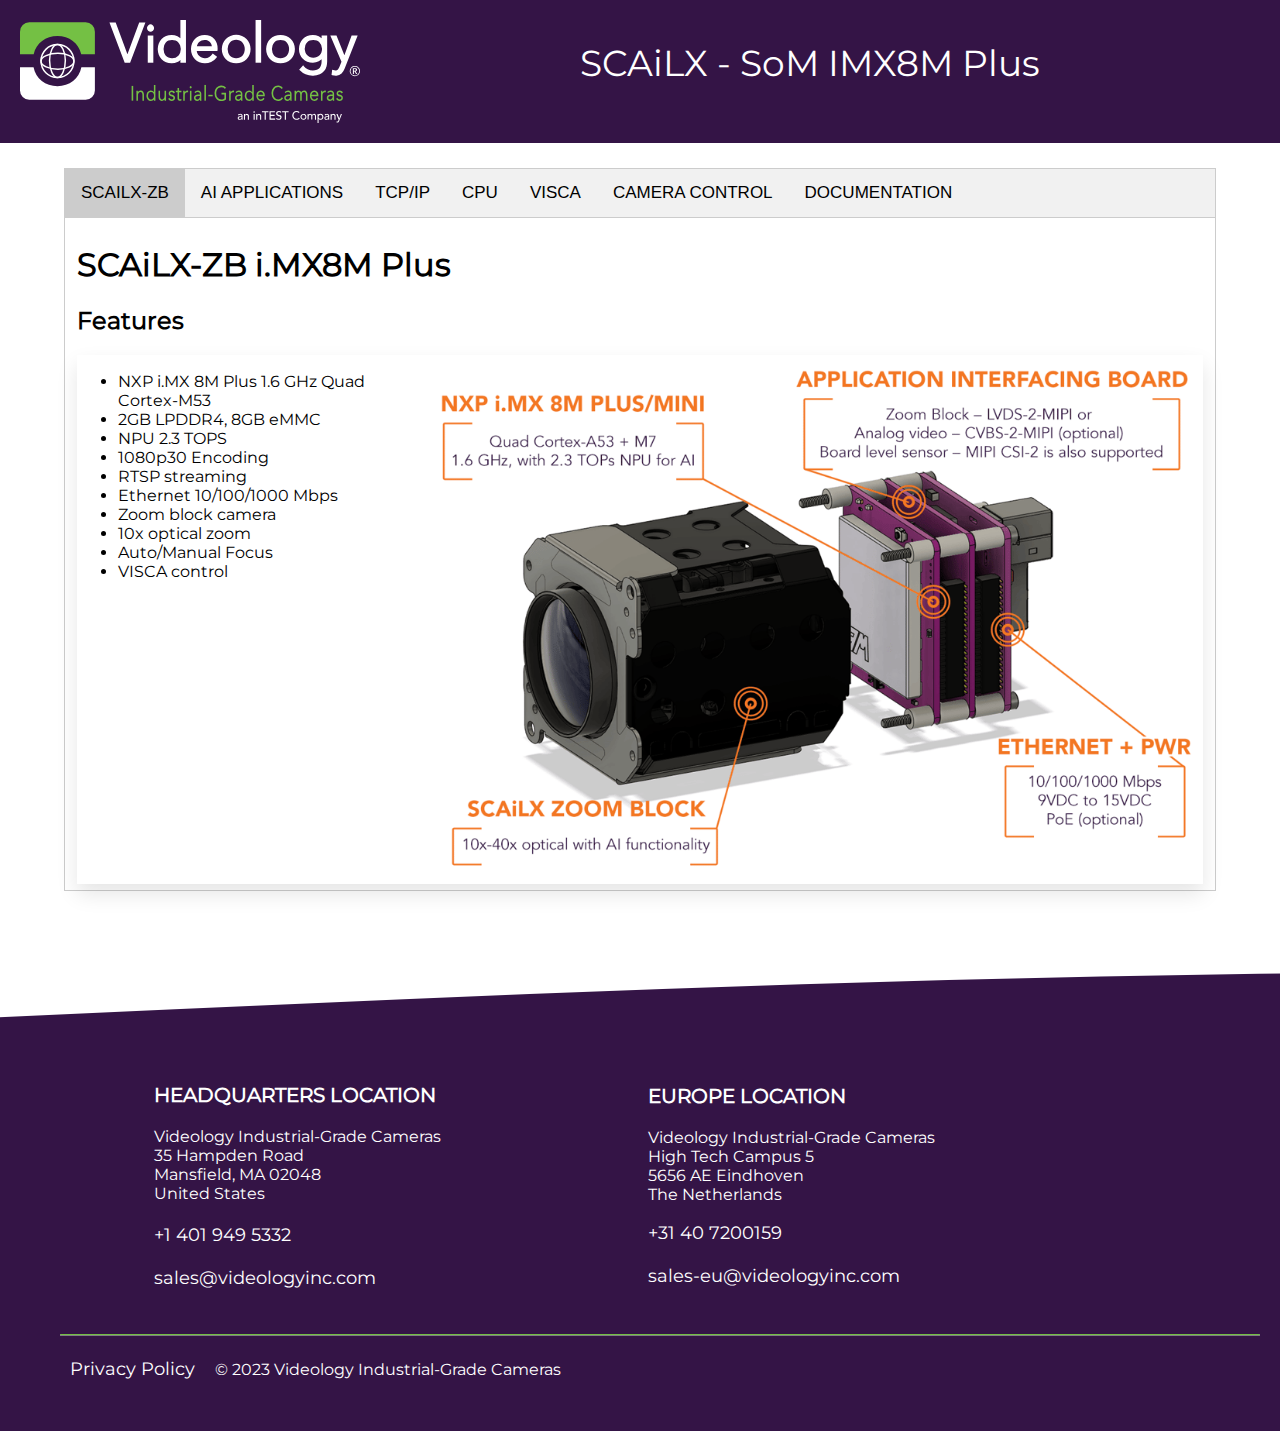
==== index.html @ 5cc511f8 "first commit" ====
<!doctype html>
<html>
<head>
<meta charset="utf-8">
<title>SCAiLX AI/IP Modular platform</title>

<script src="/scripts/Chart.js"> </script>

<!--
<script type="text/javascript" src="/scripts/flashphoner.js"></script> <script type="text/javascript" src="/scripts/player-min.js"></script> <style> .fp-Video { 
	border: 1px double black; width: 322px; height: 242px; .display { width: 100%; height: 100%; display: inline-block; .display > video, object { width: 100%; 
	height: 100%; </style>
-->

<style>
img {
  width: 100%;
}

/* montserrat-regular - latin */
@font-face {
  font-family: 'Montserrat';
  font-style: normal;
  font-weight: 400;
  src: url('../fonts/montserrat-v25-latin-regular.eot'); /* IE9 Compat Modes */
  src: local(''),
       url('../fonts/montserrat-v25-latin-regular.eot?#iefix') format('embedded-opentype'), /* IE6-IE8 */
       url('../fonts/montserrat-v25-latin-regular.woff2') format('woff2'), /* Super Modern Browsers */
       url('../fonts/montserrat-v25-latin-regular.woff') format('woff'), /* Modern Browsers */
       url('../fonts/montserrat-v25-latin-regular.ttf') format('truetype'), /* Safari, Android, iOS */
       url('../fonts/montserrat-v25-latin-regular.svg#Montserrat') format('svg'); /* Legacy iOS */
}
.header, .footer {
        font-family: Montserrat;
        display:block;
        color: rgba(255, 255, 255, 1.0);
        background-color: rgba(52, 20, 70, 1);
        padding: 20px;
    height: auto;
    background-size:cover;
        }
.header {min-height:103px;}
.videology-logo {
        max-width:340px;
        max-height:103px;float:left;
        }
.header h1 {
        font-family: Montserrat;
    font-size: 36px;
    font-style: normal;
    font-weight: normal;
    text-decoration: none;
    text-transform: capitalize;
    letter-spacing: 0px;
    line-height: 1.1em;
        vertical-align: middle;
        text-align: center;
        }
.header h2 {
	text-align: center;
	}
.footer-top{
        margin-top: 20px;
        margin-bottom: 0;
        height: 72px;
        background-image: url(wave.png);
        background-repeat: no-repeat;
        background-position: center;
        background-size: cover;
        background-color: rgba(52, 20, 70, 1);
        }
.footer-table {width:80%;}
.footer-menu {}
.footer-menu ul {display:flex; align-content: flex-start; flex-flow: row nowrap;}
.footer-menu li {display:inline-flex; margin-right:10px; margin-left:10px;}
hr.footerline {border-top: 1px rgba(115, 190, 68, 1.0) solid;}
.main {
        font-family: Montserrat;
        width:90%;
        text-align:center;
        padding-top: 25px;
        padding-bottom: 50px;
        margin-right: auto;
        margin-left:auto;
        }
.main table, .main tbody {
        display:block;
        border-collapse: collapse;
        table-layout:auto;
        width:100%;
        }
        .main table {
                -webkit-box-shadow: 0 10px 20px 0 rgb(0 0 0 / 10%);
                box-shadow: 0 10px 20px 0 rgb(0 0 0 / 10%);}
.main tr {
        width:100%;
        display:inline-flex;
        }
.main td.col1r1 { 
	width:30%; 
	font-family: Montserrat; 
	padding-top: 5px; 
	padding-left: 30px;
	}
.main td.col1r2_CPU { 
	width:20%; 
	font-family: Montserrat; 
	padding-top: 5px; 
	padding-left: 5px;
	}
.main td.col1r2 {
        width:30%;
        font-family: Montserrat;
        font-size: 18px;
	padding-top: 5px;
	padding-left: 30px;
        }
.main td.col1r_1 {
        width:30%;
        font-family: Montserrat;
         }
.main td.col1r_2 {
        width:30%;
        font-family: Montserrat;
        font-size: 18px;
        }
.main td.col1r_3 {
        width:40%;
        font-family: Montserrat;
        font-size: 18px;
        }
.main td.col_1 {
        width:50%;
        font-family: Montserrat;
         }
.main td.col1 {
        width:20%;
        font-family: Montserrat;
         }
.main td.col2_h {
        width:80%;
        font-family: Montserrat;
        font-size: 18px;
        }
.main td.col2 {
        width:30%;
        font-family: Montserrat;
        font-size: 18px;
        }
.main td.col4 {
        width:40%;
        font-family: Montserrat;
        font-size: 18px;
        }
.purple a {
        cursor: pointer !important;
        box-sizing: inherit;
        font-style: normal;
    font-weight: normal;
    text-decoration: none;
    text-transform: none;
    letter-spacing: 0px;
    line-height: 1.5em;
    color: rgba(255, 255, 255, 1.0);
    font-family: Montserrat;
    font-size: 18px;
    font-style: normal;
    font-weight: 400;
    letter-spacing: 0;
        transition: all .4s ease-in-out;
  }
.purple a:hover {
    color: rgba(221,124,59,1.00);
  }
.white a {
        cursor: pointer !important;
    vertical-align: middle;
    background-color: transparent;
        background-color: rgba(115, 190, 68, 1.0);
    font-family: Montserrat;
    font-size: 18px;
    font-style: normal;
    font-weight: 400;
    letter-spacing: 0;
        transition: all .4s ease-in-out;
    text-decoration: none;
  }
.white a:hover {
    color: rgba(115, 190, 68, 1.0);
        background-color: rgba(255, 255, 255, 1.0);
  }
.cta-button {
        cursor: pointer !important;
        box-sizing: content-box !important;
        vertical-align: middle;
        margin-top: 20px;
        margin-right: 20px;
        margin-bottom: 20px;
        margin-left: 20px;
        color: rgba(255, 255, 255, 1.0);
        background-color: rgba(115, 190, 68, 1.0);
        font-family: Montserrat;
        font-size: 18px;
        font-style: normal;
    font-weight: 400;
    letter-spacing: 0;
    text-transform: capitalize;
    padding: 10px;
        transition: all .4s ease-in-out;
    will-change: transform;
    -webkit-border-radius: 3px;
    border-radius: 3px;
    -webkit-box-shadow: 0 10px 20px 0 rgb(0 0 0 / 10%);
    box-shadow: 0 10px 20px 0 rgb(0 0 0 / 10%);
  }
.cta-button:hover{
    color: rgba(115, 190, 68, 1.0);
    background-color: rgba(255, 255, 255, 1.0);
  }
</style>

<style type="text/css">      
  html, body, #container { 
      width: 100%; height: 100%; margin: 0; padding: 0; 
  } 
</style>

<style>
.slidecontainer {
  width: 100%;
}
.slider {
  -webkit-appearance: none;
  width: 100%;
  height: 25px;
  background: #d3d3d3;
  outline: none;
  opacity: 0.7;
  -webkit-transition: .2s;
  transition: opacity .2s;
}
.slider:hover {
  opacity: 1;
}
.slider::-webkit-slider-thumb {
  -webkit-appearance: none;
  appearance: none;
  width: 25px;
  height: 25px;
  background: rgba(115, 190, 68, 1.0);
  cursor: pointer;
}

.slider::-moz-range-thumb {
  width: 25px;
  height: 25px;
  background: #04AA6D;
  cursor: pointer;
}
</style>


<style>
/* Style the tab */
.tab {
  overflow: hidden;
  border: 1px solid #ccc;
  background-color: #f1f1f1;
}

/* Style the buttons inside the tab */
.tab button {
  background-color: inherit;
  float: left;
  border: none;
  outline: none;
  cursor: pointer;
  padding: 14px 16px;
  transition: 0.3s;
  font-size: 17px;
}

/* Change background color of buttons on hover */
.tab button:hover {
  background-color: #ddd;
}

/* Create an active/current tablink class */
.tab button.active {
  background-color: #ccc;
  display: block;
}

/* Style the tab content */
.tabcontent {
  display: none;
  padding: 6px 12px;
  border: 1px solid #ccc;
  border-top: none;
}
</style>

<script>
	function openTab(evt, tabName) {
	  var i, tabcontent, tablinks;
	  tabcontent = document.getElementsByClassName("tabcontent");
	  for (i = 0; i < tabcontent.length; i++) {
	    tabcontent[i].style.display = "none";
	  }
	  tablinks = document.getElementsByClassName("tablinks");
	  for (i = 0; i < tablinks.length; i++) {
	    tablinks[i].className = tablinks[i].className.replace(" active", "");
	  }
	  document.getElementById(tabName).style.display = "block";
	  evt.currentTarget.className += " active";
	}
</script>

</head>

<!-- <body onload="init_api()"> -->

	<body>
		<script>

			//**************************************************
			//
			//	Global variables
			//
			//**************************************************

			var temp_samples     = [{x:1,y:45}];
			var cpu_load_samples = [{x:1,y:0}];

			var eth_sent_samples = [{x:0,y:0}];
			var eth_recv_samples = [{x:0,y:0}];

			var prev_eth_sent = 0
			var prev_eth_recv = 0

			var select_temp = true;
			var select_cpu = false;

			var max_eth_sent = 0;
			var max_history  = 0;

			//**************************************************
			//
			//	print value with prefix B,K,M,G,...
			//
			//**************************************************

			function value2human(n){
			    const symbols  = ['B', 'K', 'M', 'G', 'T', 'P', 'E', 'Z', 'Y'];
    			    const symbols_ = ['Y', 'Z', 'E', 'P', 'T', 'G', 'M', 'K', 'B'];
    			    const prefix = {'B':1, 'K': 1024, 'M': 1048576, 'G': 1073741824, 'T': 1099511627776, 'P': 1125899906842624, 'E': 1152921504606846976, 'Z': 1180591620717411303424, 'Y': 1208925819614629174706176};

			    n=n*1024*1024;

  			    for (let symbol in symbols_) {
				if (n>=prefix[symbols_[symbol]]){
					value = n / prefix[symbols_[symbol]];
					pre_fix = symbols_[symbol];
					break;
					}
					else {
					}					
				}						
				return Math.trunc(value*100)/100 + ' ' + pre_fix;
			}

			//**************************************************
			//
			//	VISCA post request
			//
			//**************************************************

			function VISCA(url) {
				var xhr = new XMLHttpRequest();
				xhr.open("POST", url, false);
				xhr.send("");
			}
			//**************************************************
			//
			//	Global variables
			//
			//**************************************************

			function btn_click(){    
				console.log(graph);
			};
			
			//**************************************************
			//
			//	update graph CPU temp and processors
			//
			//**************************************************

			function Xupdate_graph(dat, tijd){    
				x = dat;
			//	x[0]["x"] = graph.data.datasets[0].data.length + 1;
				x[0]["x"] = 101;

console.log('data  : '+graph.data.datasets[0].data.length)
console.log('labels: '+graph.data.labels.length)

	  			if (graph.data.datasets[0].data.length == 100){
					graph.data.datasets.forEach((dataset) => { dataset.data.shift(x[0]); });
			//		y = graph.data.labels.shift(1);
				} else {
					graph.data.datasets.forEach((dataset) => { dataset.data.push(x[0]); });
					graph.data.labels.push(graph.data.datasets[0].data.length);
	 		//		graph.data.labels.push(tijd);
				}
				if (graph.data.labels.length > 100){
				    graph.data.labels.pop();	
				}			
				graph.update();
//console.log(graph.data);
			};

			//**************************************************
			//
			//	update graph TEMP and CPU 
			//
			//**************************************************

			function update_graph_tempcpu(cpu, temp, tijd){    
console.log('GRAPH TEMP/CPU')
				x1 = cpu;
				x2 = temp;
console.log(cpu);
console.log(temp);
				x1[0]["x"] = 101;
				x2[0]["x"] = 101;



//				m = [];
//				m[0] = max_eth_sent; 
//				m[1] = x2[0]["y"];

//				if (m[0]<m[1]) {max_eth_sent = m[1]; max_history = 0} else {max_history += 1;};
//				if (max_history >= 100) {max_eth_sent=1; max_history = 0};

//console.log(max_eth_sent)
//console.log(graph_tcpip.data.datasets[0].data.length);
//console.log(graph_tcpip.data.labels.length);

//console.log(graph_tcpip.scales['y-axis-0'].options.ticks);

//				graph.scales['y-axis-0'].options.ticks.max = max_eth_sent;

	  			if (graph.data.datasets[0].data.length == 100){
					graph.data.datasets[0].data.shift(x1[0]);
					graph.data.datasets[1].data.shift(x2[0]);
			//		y = graph.data.labels.shift(1);
				} else {
					graph.data.datasets[0].data.push(x1[0]);
					graph.data.datasets[1].data.push(x2[0]);
					graph.data.labels.push(graph.data.datasets[0].data.length);

	 		//		graph.data.labels.push(tijd);
				}
				if (graph.data.labels.length > 100){
				    graph.data.labels.pop();	
				}

//console.log(graph.data.datasets[0].data)
//console.log(graph.data.datasets[1].data[0]["x"])
	
				graph.update();
console.log(graph);
			};

			//**************************************************
			//
			//	update graph TCP/IP
			//
			//**************************************************

			function update_graph_tcpip(dat1, dat2, tijd){    
console.log('GRAPH TCP/IP');
				x1 = dat1;
				x2 = dat2;
console.log(x1);
console.log(x2);
				x1[0]["x"] = 101;
				x2[0]["x"] = 101;

				m = [];
				m[0] = max_eth_sent; 
				m[1] = x2[0]["y"];

				if (m[0]<m[1]) {max_eth_sent = m[1]; max_history = 0} else {max_history += 1;};
				if (max_history >= 100) {max_eth_sent=1; max_history = 0};
//console.log(max_eth_sent)
//console.log(graph_tcpip.data.datasets[0].data.length);
//console.log(graph_tcpip.data.labels.length);

//console.log(graph_tcpip.scales['y-axis-0'].options.ticks);

				graph_tcpip.scales['y-axis-0'].options.ticks.max = max_eth_sent;

	  			if (graph_tcpip.data.datasets[0].data.length == 100){
					graph_tcpip.data.datasets[0].data.shift(x1[0]);
					graph_tcpip.data.datasets[1].data.shift(x2[0]);
			//		y = graph_tcpip.data.labels.shift(1);
				} else {
					graph_tcpip.data.datasets[0].data.push(x1[0]);
					graph_tcpip.data.datasets[1].data.push(x2[0]);
					graph_tcpip.data.labels.push(graph_tcpip.data.datasets[0].data.length);

	 		//		graph_tcpip.data.labels.push(tijd);
				}
				if (graph_tcpip.data.labels.length > 100){
				    graph_tcpip.data.labels.pop();	
				}

//console.log(graph_tcpip.data.datasets[0].data)
//console.log(graph_tcpip.data.datasets[1].data[0]["x"])
	
				graph_tcpip.update();
console.log(graph_tcpip);
			};
	</script>

	<script type="text/javascript">

		//**************************************************
		//
		//	EVENT SOURCE
		//
		//**************************************************

		var cameracontrol = new EventSource("/imx8/cameracontrol");
			cameracontrol.onmessage = function(event) {
				const obj =JSON.parse(event.data)
				document.getElementById("CAM_RGain").value            = parseInt(obj.CAM_RGain, 16);
				document.getElementById("CAM_BGain").value            = parseInt(obj.CAM_BGain, 16);
				document.getElementById("CAM_Chroma").value           = parseInt(obj.CAM_Chroma, 16);
				document.getElementById("CAM_Bright").value           = parseInt(obj.CAM_Bright, 16);
				document.getElementById("CAM_Aperture").value         = parseInt(obj.CAM_Aperture, 16);
				document.getElementById("CAM_Shutter").value          = parseInt(obj.CAM_Shutter, 16);
				document.getElementById("CAM_Iris").value             = parseInt(obj.CAM_Iris, 16);
				document.getElementById("CAM_Gain").value             = parseInt(obj.CAM_Gain, 16);
				document.getElementById("CAM_AF_Mode_Active").value   = parseInt(obj.CAM_AF_Mode_Active, 16);
				document.getElementById("CAM_AF_Mode_Interval").value = parseInt(obj.CAM_AF_Mode_Interval, 16);

document.getElementById("rgain_value").innerHTML    = parseInt(obj.CAM_RGain, 16);
document.getElementById("bgain_value").innerHTML    = parseInt(obj.CAM_BGain, 16);
document.getElementById("chroma_value").innerHTML   = parseInt(obj.CAM_Chroma, 16);
document.getElementById("bright_value").innerHTML   = parseInt(obj.CAM_Bright, 16);
document.getElementById("aperture_value").innerHTML = parseInt(obj.CAM_Aperture, 16);
document.getElementById("shutter_value").innerHTML  = parseInt(obj.CAM_Shutter, 16);
document.getElementById("iris_value").innerHTML     = parseInt(obj.CAM_Iris, 16);
document.getElementById("gain_value").innerHTML     = parseInt(obj.CAM_Gain, 16);
document.getElementById("af_mode_active_value").innerHTML   = parseInt(obj.CAM_AF_Mode_Active, 16);
document.getElementById("af_mode_interval_value").innerHTML = parseInt(obj.CAM_AF_Mode_Interval, 16);

				document.getElementById("CAM_AF").value = parseInt(obj.CAM_AFMode);

				document.getElementById("zoompos").innerHTML        = obj.zoompos  + ' ('+ parseInt(obj.zoompos, 16)+')';
				document.getElementById("focuspos").innerHTML       = obj.focuspos + ' ('+ parseInt(obj.focuspos, 16)+')';
			}

//		if(typeof(EventSource)!=="undefined") {
//			var eSource1 = new EventSource("/imx8/visca_response");
//			eSource1.onmessage = function(event) {
//				const obj = JSON.parse(event.data)
//			
//				document.getElementById("visca_resp").value=obj.visca_response.toUpperCase(); 
//console.log('visca resp:'+obj.visca_response);
//console.log(document.getElementById("visca_resp").value)
//			}
//		}
//		else {
//			document.getElementById("serverData").innerHTML="Whoops! Your browser doesn't receive server-sent events.";
//		}

		if(typeof(EventSource)!=="undefined") {
			var eSource3 = new EventSource("/imx8/status");
			eSource3.onmessage = function(event) {
				const obj = JSON.parse(event.data)

				console.log('> Temp.     : '+obj.temperature+'C')
				console.log('> Uptime    : '+obj.uptime+'s')
				console.log('> CPU freq. : '+obj.cpu_freq+'MHz' )

//				document.getElementById("HOST_NAME").innerHTML = obj.HOST_NAME " '.local';
				document.getElementById("IP1").innerHTML = obj.IP;
				document.getElementById("IP2").innerHTML = obj.IP;
				document.getElementById("IP3").innerHTML = obj.IP;
//console.log(obj.HOST_NAME)
//console.log(obj.IP)

				document.getElementById("CAM_AF").value  = obj.CAM_AF;
				document.getElementById("CAM_AE").value  = obj.CAM_AE;
				document.getElementById("CAM_AGC").value = obj.CAM_AGC;
			
		//		document.getElementById("visca_resp").value = (obj.visca_response);
		//		console.log(obj.visca_response);
			
				var seconds = parseInt(obj.uptime, 10);
				var days  = Math.floor(seconds / (3600*24));
				seconds  -= days*3600*24;
				var hrs   = Math.floor(seconds / 3600);
				seconds  -= hrs*3600;
				var mnts  = Math.floor(seconds / 60);
				seconds  -= mnts*60;
				uptime    = days+" days, "+hrs+" Hrs, "+mnts+" Minutes, "+seconds+" Seconds";

				document.getElementById("label_temp").innerHTML     = "CPU temperature = " + obj.temperature + " &#176C";
				document.getElementById("label_CPU_temp").innerHTML = "CPU temperature = " + obj.temperature + " &#176C";

				document.getElementById("label_CPU_IP_address").innerHTML = "IP address = "+obj.IP;
				document.getElementById("label_cpu_IP_address").innerHTML = "IP address = "+obj.IP;

				if (obj.rtsp1_running == '1'){ document.getElementById("label_rtsp1_running").innerHTML = "Running";} 
				  else 
				{document.getElementById("label_rtsp1_running").innerHTML = "Not running";}
				if (obj.rtsp2_running == '1'){ document.getElementById("label_rtsp2_running").innerHTML = "Running";} 
				  else 
				{document.getElementById("label_rtsp2_running").innerHTML = "Not running";}
				if (obj.rtsp3_running == '1'){ document.getElementById("label_rtsp3_running").innerHTML = "Running";} 
				  else 
				{document.getElementById("label_rtsp3_running").innerHTML = "Not running";}

		//		var x = [{x:0, y:0}];
		//		x[0]["x"] = 101;
		//		x[0]["y"] = obj.temperature;

				var currentdate = new Date();
				var cur_time = currentdate.getHours() + ":" + currentdate.getMinutes() + ":" + currentdate.getSeconds();
			//	console.log(cur_time);
				document.getElementById("tijd").innerHTML = currentdate;
			
		//		if (temp_samples.length == 100){
		//			temp_samples.shift(x[0]);	
		//		} 
		//		temp_samples.push(x[0]);					
					
		//		if (select_temp == true){				
		//			update_graph(x, cur_time);
		//		}

				document.getElementById("label_cpu_freq").innerHTML     = "CPU frequency   = " + obj.cpu_freq    + " MHz";
				document.getElementById("label_CPU_cpu_freq").innerHTML = "CPU frequency   = " + obj.cpu_freq    + " MHz";
				document.getElementById("cpu_uptime").innerHTML  = "Uptime = " + uptime;
			
			//	console.log('> CPU1 perc.: '+obj.cpu_perc1 + ' %' )
			//	console.log('> CPU2 perc.: '+obj.cpu_perc2 + ' %' )
			//	console.log('> CPU3 perc.: '+obj.cpu_perc3 + ' %' )
			//	console.log('> CPU4 perc.: '+obj.cpu_perc4 + ' %' )
			
				document.getElementById("cpu_perc1").value = obj.cpu_perc1;
				document.getElementById("cpu_perc2").value = obj.cpu_perc2;
				document.getElementById("cpu_perc3").value = obj.cpu_perc3;
				document.getElementById("cpu_perc4").value = obj.cpu_perc4;

				document.getElementById("label_cpu_perc1").innerHTML = "CPU[1]= " + obj.cpu_perc1 + " %";
				document.getElementById("label_cpu_perc2").innerHTML = "CPU[2]= " + obj.cpu_perc2 + " %";
				document.getElementById("label_cpu_perc3").innerHTML = "CPU[3]= " + obj.cpu_perc3 + " %";
				document.getElementById("label_cpu_perc4").innerHTML = "CPU[4]= " + obj.cpu_perc4 + " %";

				const cpu_perc_total = (obj.cpu_perc1 + obj.cpu_perc2 + obj.cpu_perc3 + obj.cpu_perc4)/400;
				document.getElementById("cpu_perc_total").value = Math.floor(cpu_perc_total*100); 
				document.getElementById("label_cpu_perc_total").innerHTML = "CPU[total]= "+Math.floor(cpu_perc_total*1000)/10+" %"; 


		//		var x = [{x:0, y:0}];
		//		x[0]["x"] = 101;
		//		x[0]["y"] = Math.floor(cpu_perc_total*1000)/10;
		//	console.log("CPU graph:"+x[0]["y"]);

		//		if (cpu_load_samples.length == 100){
		//			cpu_load_samples.shift(x[0]);	
		//		} 
		//		cpu_load_samples.push(x[0]);
					
			//	console.log(cpu_load_samples.length)
			//	console.log(cpu_load_samples)

		//		if (select_cpu == true){				
		//			update_graph(x, cur_time);
		//		}


//console.log('net_out: '+ obj.net_out);
//console.log('net_in: ' + obj.net_in);

		//		if (eth_sent_samples.length == 100){
		//			eth_sent_samples.shift(x1[0]);	
		//			eth_sent_samples.shift(x2[0]);	
		//		} 
		//		eth_sent_samples.push(x1[0]);					
		//		eth_sent_samples.push(x2[0]);					

				var xx1 = [{x:0, y:0}];
				var xx2 = [{x:0, y:0}];

				xx1[0]["y"] = obj.temperature;
				xx2[0]["y"] = Math.floor(cpu_perc_total*1000)/10;
				update_graph_tempcpu(xx1, xx2, cur_time);

				var xy1 = [{x:0, y:0}];
				var xy2 = [{x:0, y:0}];

				xy1[0]["y"] = obj.net_in;
				xy2[0]["y"] = obj.net_out;
				update_graph_tcpip(xy1, xy2, cur_time);

				document.getElementById("label_eth_sent1").innerHTML     = "ETH RX = " + value2human(obj.eth_sent/1024/1024);
				document.getElementById("label_eth_recv1").innerHTML     = "ETH TX = " + value2human(obj.eth_recv/1024/1024);
				document.getElementById("label_eth_pkt_sent1").innerHTML = "ETH pkt RX = " + obj.eth_pkt_sent;
				document.getElementById("label_eth_pkt_recv1").innerHTML = "ETH pkt TX = " + obj.eth_pkt_recv;


document.getElementById("eth_send_Gbps").innerHTML = obj.net_out*8/1024+" Gbps";
document.getElementById("eth_send_Mbps").innerHTML = obj.net_out*8+" Mbps";
document.getElementById("eth_send_kbps").innerHTML = obj.net_out*8*1024+" kbps";
	

				document.getElementById("label_eth_sent2").innerHTML     = "ETH RX = " + value2human(obj.eth_sent/1024/1024);
				document.getElementById("label_eth_recv2").innerHTML     = "ETH TX = " + value2human(obj.eth_recv/1024/1024);
				document.getElementById("label_eth_pkt_sent2").innerHTML = "ETH pkt RX = " + obj.eth_pkt_sent;
				document.getElementById("label_eth_pkt_recv2").innerHTML = "ETH pkt TX = " + obj.eth_pkt_recv;

				document.getElementById("label_ram_total").innerHTML     = "RAM total = "     + value2human(obj.ram_total);
				document.getElementById("label_ram_available").innerHTML = "RAM available = " + value2human(obj.ram_available);
				document.getElementById("label_ram_free").innerHTML      = "RAM free = "      + value2human(obj.ram_free);
				document.getElementById("label_ram_used").innerHTML      = "RAM used = "      + value2human(obj.ram_used);

				document.getElementById("label_CPU_ram_total").innerHTML     = "RAM total = "     + value2human(obj.ram_total);
				document.getElementById("label_CPU_ram_available").innerHTML = "RAM available = " + value2human(obj.ram_available);
				document.getElementById("label_CPU_ram_free").innerHTML      = "RAM free = "      + value2human(obj.ram_free);
				document.getElementById("label_CPU_ram_used").innerHTML      = "RAM used = "      + value2human(obj.ram_used);

			/*	document.getElementById("pb_ram_percent").value = obj.ram_percent; */

			//	console.log('>>> '+value2human(obj.ram_free));

			/*	console.log('>'+obj.cpu_avg1  + ' %' )
				console.log('>'+obj.cpu_avg10 + ' %' )
				console.log('>'+obj.cpu_avg15 + ' %' ) 
			*/

			/*
				document.getElementById("cpu_avg1").value  = obj.cpu_avg1;
				document.getElementById("cpu_avg10").value = obj.cpu_avg10;
				document.getElementById("cpu_avg15").value = obj.cpu_avg15;

				document.getElementById("label_cpu_avg1").innerHTML  = obj.cpu_avg1;
				document.getElementById("label_cpu_avg10").innerHTML = obj.cpu_avg10;
				document.getElementById("label_cpu_avg15").innerHTML = obj.cpu_avg15;
			*/
				console.log('>'+obj.ram_usage+' MB') 

			};
		}
		else {
			document.getElementById("serverData").innerHTML="Whoops! Your browser doesn't receive server-sent events.";
		}

	</script>

	  	<div class="header">
		  <img class="videology-logo" src="videology-industrial-grade-cameras.svg" alt="Videology Industrial-Grade Cameras"/>

		  <h1>SCAiLX - SoM iMX8M Plus</h1>
		  <h2 id="cpu_uptime"></h2>
		</div>

  <div class="main">


<!-- Tab links -->
<div class="tab">
  <button class="tablinks btn active" onclick="openTab(event, 'SCAILX-ZB')" >SCAILX-ZB</button>
  <button class="tablinks" onclick="openTab(event, 'AIAPP')"                >AI APPLICATIONS</button>
  <button class="tablinks" onclick="openTab(event, 'TCPIP')"                >TCP/IP</button>
  <button class="tablinks" onclick="openTab(event, 'CPU')"                  >CPU</button>
  <button class="tablinks" onclick="openTab(event, 'VISCA')"                >VISCA</button>
  <button class="tablinks" onclick="openTab(event, 'CAMCTRL')"              >CAMERA CONTROL</button>
  <button class="tablinks" onclick="openTab(event, 'DOCUMENTATION')"        >DOCUMENTATION</button>
</div><!-- Tab links -->

	<script>

		//********************************************
		//
		//  select TEMPERATURE graph and set legends
		//
		//********************************************

		function select_temp_for_graph(){
			select_temp = true;
			select_cpu  = false;
			graph.scales["y-axis-0"].end=100;
			graph.scales["y-axis-0"].options.scaleLabel.display="true";
			graph.data.datasets[0].data = temp_samples;
			graph.data.datasets[0].label = "CPU temperature [\u00B0C]";
	                graph.data.datasets[0].pointRadius = 1;
	                graph.data.datasets[0].borderColor = "rgb(255,0,0)";
			graph.data.datasets[0].pointBackgroundColor = "rgb(255,0,0)";
			graph.scales["y-axis-0"].options.scaleLabel.labelString = "CPU temperature [\u00B0C]";
			graph.update();
 		}

		//***********************************************
		//
		//  select CPU TOTAL LOAD graph and set legends
		//
		//***********************************************

		function select_cpu_load_for_graph(){
			select_temp = false;
			select_cpu  = true;
			graph.data.datasets[0].data = cpu_load_samples;
			graph.data.datasets[0].label = "CPU total load [%]";
	                graph.data.datasets[0].pointRadius = 1;
	                graph.data.datasets[0].borderColor = "rgb(0,0,255)";
			graph.data.datasets[0].pointBackgroundColor = "rgb(0,0,255)";
			graph.scales["y-axis-0"].options.scaleLabel.labelString = "CPU total load [%]";
			graph.update();
		}

	</script>

	<!--

	<div class="fp-Video">
	   <div id="myVideo" class="display"></div>
	</div>
	<button id="playBtn">PLAY</button>

	-->

<style>
.aside {
    border-top: 20px solid #2378a9;
}
.container {
  column-count: 3;
}
</style>


<!-- 
******************************************************************************************************
*
*   SCAILX-ZB tab page
*
******************************************************************************************************
-->

<div id="SCAILX-ZB" class="tabcontent" style="display: block;">

<!-- <div >  -->
	<article>
		<h1 align="left">SCAiLX-ZB i.MX8M Plus</h1>
		<h2 align="left">Features</h2>
		<table>
			<tr>
				<td>
					<ul align="left" valign="top">
						<li>NXP i.MX 8M Plus 1.6 GHz Quad Cortex-M53</li>
						<li>2GB LPDDR4, 8GB eMMC</li>
						<li>NPU 2.3 TOPS</li>
						<li>1080p30 Encoding</li>
						<li>RTSP streaming</li>
						<li>Ethernet 10/100/1000 Mbps</li>
						<li>Zoom block camera</li>
						<li>10x optical zoom</li>
						<li>Auto/Manual Focus</li>
						<li>VISCA control</li>
					</ul>
				</td>
				<td>
					<img src=scalix-board-callouts.png>
				</td>
			</tr>
		</table>
	</article>

<!--
	<aside class="aside">
		TEXT
	</aside>
-->

</div>   <!-- tab SCAILX-ZB  -->

<!-- 
******************************************************************************************************
*
*   AI APP tab page
*
******************************************************************************************************
-->

<div id="AIAPP" class="tabcontent">

	  <table border="0" align="center" cellpadding="0" cellspacing="0">
	     
		<tbody>
		<tr>
			<td width="50%" rowspan="6" align="center" valign="middle" padding-right="10px">
			<img id="AIpose" src="example-pose.png" >
		</td>
		<td width="1%">
		</td>
			<td width="50%" rowspan="6" align="center" valign="middle" padding-left="10px">
			<img id="AIdetect" src="example-detection.png" >
		</td>
		</tr>
	</tbody>
	</table>

</div>  <!-- AIAPP tabcontent -->

<!-- 
******************************************************************************************************
*
*   TCP/IP tab page
*
******************************************************************************************************
-->

<div id="TCPIP" class="tabcontent">

	  <table border="0" align="center" cellpadding="0" cellspacing="0">
	     
		<tbody>
		<tr>
		<td width="70%" rowspan="6" align="center" valign="middle">
			<canvas id="myChart_canvas_TCPIP" style="width:100%; min-height:300px; "></canvas>
	<script>

		//***********************************************
		//
		//  CHART SETUP AND UPDATE
		//
		//***********************************************

		var graph_tcpip = new Chart("myChart_canvas_TCPIP", {
	//	  type: "scatter",
	//	  type: "bar",
		  type: "line",
		  data: {
		    datasets: [	{pointRadius: 1, borderColor : "rgb(255,0,0)", borderWidth : 0.5, fill: false, pointBackgroundColor:"rgb(255,0,0)", label:"RX MB/s", },
		    		{pointRadius: 1, borderColor : "rgb(0,0,255)", borderWidth : 0.5, fill: false, pointBackgroundColor : "rgb(0,0,255)", label : "TX MB/s", }
			      ],
		  },
		  options: {
		    legend: {display: true, align:"right", labelString: "TCP/IP"},
		    scales: {
		      xAxes: [{ticks: {min: 0, max:100}}],
		      yAxes: [{ticks: {min: 0, max:100},   scaleLabel: { display: true, labelString: 'TX MB/s' }},
			      {ticks: {min: 0, max:0.1},   scaleLabel: { display: true, labelString: 'RX MB/s' }},
			     ],
		    }
		  }
		});
	</script>

		</td>
		<td width="30%"  rowspan="6" align="center" valign="middle">
			<p align="left" id="eth_send_Gbps">x</p>
			<p align="left" id="eth_send_Mbps">x</p>
			<p align="left" id="eth_send_kbps">x</p>
		</tr>
		</tbody>
	</table>

	  <table border="0" align="center" cellpadding="0" cellspacing="0">
		  <tbody>
<!--
			  <tr>
				<td align="center" valign="middle" bgcolor="#999999" class="col1"><h2>Menu</h2></td>
				<td align="center" valign="middle" bgcolor="#999999" class="col2_h"><h2>Main Window</h2></td>
			</tr>
-->
				  <td class="col1r1" rowspan="7" padding-left="30px" align="left" valign="top">
					<label id="label_temp"          for="label_temp"></label>
					<br>
					<label id="label_cpu_freq"      for="label_cpu_freq"></label>
					<br>
					<label id="label_cpu_IP_address" for="label_cpu_IP_address"></label>
					<br>
				</td>
				  <td class="col1r1" rowspan="7" align="left" valign="top">
					<label id="label_eth_sent1"     for="label_eth_sent2"></label>
					<br>
					<label id="label_eth_recv1"     for="label_eth_recv2"></label>
					<br>
					<label id="label_eth_pkt_sent1" for="label_eth_pkt_sent2"></label>
					<br>
					<label id="label_eth_pkt_recv1" for="label_eth_pkt_recv2"></label>
					<br>
				</td>
				<td class="col1r1" rowspan="7" align="left" valign="top">
					<label id="label_ram_total"     for="label_ram_total">RAM total</label>
					<br>
					<label id="label_ram_available" for="label_ram_available">RAM available</label>
					<br>
					<label id="label_ram_free"      for="label_ram_free">RAM free</label>
					<br>
					<label id="label_ram_used"      for="label_ram_used">RAM used</label>
					<br>
				</td>
			</tr>
		</tbody>
	</table>


</div>  <!-- tabcontent TCP/IP  -->

<!-- 
******************************************************************************************************
*
*   CPU tab page
*
******************************************************************************************************
-->

<div id="CPU" class="tabcontent">

	  <table border="0" align="center" cellpadding="0" cellspacing="0">
	     
		<tbody>
		<tr>
			<td width="80%" rowspan="6" align="center" valign="middle">
				<canvas id="myChart_canvas" style="width:100%; min-height:300px; "></canvas>
	<script>

		//***********************************************
		//
		//  CHART SETUP AND UPDATE
		//
		//***********************************************

		var graph = new Chart("myChart_canvas", {
	//	  type: "scatter",
	//	  type: "bar",
		  type: "line",
		  data: {
		    datasets: [	{yAxisID: 'y-axis-0', pointRadius: 1, borderColor : "rgb(255,0,0)", borderWidth : 0.5, fill: false, pointBackgroundColor : "rgb(255,0,0)", label:"CPU temperature [\u00B0C]", },
		    		{yAxisID: 'y-axis-1', pointRadius: 1, borderColor : "rgb(0,0,255)", borderWidth : 0.5, fill: false, pointBackgroundColor : "rgb(0,0,255)", label : "CPU load [%]", }
			      ],
		  },
		  options: {
		    legend: {display: true, align:"right", labelString: "Temperature / CPU load"},
		    scales: {
		      xAxes: [{ticks: {min: 0, max:100}}],
		      yAxes: [{id:'y-axis-0', ticks: {min: -20, max:100},   scaleLabel: { display: true, labelString: 'CPU temperature [\u00B0C]' }},
			      {id:'y-axis-1', ticks: {min: 0, max:100},   scaleLabel: { display: true, labelString: 'CPU load [%]' }},
			     ],
		    }
		  }
		});

	</script>

	<p aling="center"> <label id="tijd" for="tijd"></label> </p>

	</td>
<!--
		  <td class="col2" rowspan="6" align="center" valign="middle">
			<ul style="list-style-type:none">
				<div class="cta-button">
					<li id="select_temperature" onclick="select_temp_for_graph(this)"     >CPU temperature</li>
				</div>
				<br>
				<div class="cta-button">
					<li id="select_cpu_load"    onclick="select_cpu_load_for_graph(this)" >CPU total load</li>
				</div>
			</ul>
		  </td>
-->
		</tr>

	   </tbody>

	</table>

		  <table border="0" align="center" cellpadding="0" cellspacing="0">
				  <tbody>
				  	  <tr>
						  <td class="col1r1" rowspan="7" padding-left="30px" align="left" valign="top">
							<label id="label_CPU_temp"          for="label_CPU_temp"></label>
							<br>
							<label id="label_CPU_cpu_freq"      for="label_CPU_cpu_freq"></label>
							<br>
							<label id="label_CPU_IP_address"    for="label_CPU_IP_address"></label>
						</td>
						  <td class="col1r1" rowspan="7" align="left" valign="top">
							<label id="label_eth_sent2"     for="label_eth_sent2">A</label>
							<br>
							<label id="label_eth_recv2"     for="label_eth_recv2">B</label>
							<br>
							<label id="label_eth_pkt_sent2" for="label_eth_pkt_sent2">C</label>
							<br>
							<label id="label_eth_pkt_recv2" for="label_eth_pkt_recv2">D</label>
						</td>
						<td class="col1r1" rowspan="7" align="left" valign="top">
							<label id="label_CPU_ram_total"     for="label_ram_total">RAM total</label>
							<br>
							<label id="label_CPU_ram_available" for="label_ram_available">RAM available</label>
							<br>
							<label id="label_CPU_ram_free"      for="label_ram_free">RAM free</label>
							<br>
							<label id="label_CPU_ram_used"      for="label_ram_used">RAM used</label>
						</td>
					</tr>
				</tbody>
			</table>
		  <table border="0" align="center" cellpadding="0" cellspacing="0">
				  <tbody>
					  <tr>
						  <td class="col1r2_CPU" width="15%" rowspan="7" align="left" valign="top">
							<label    id="label_cpu_perc1" for="label_cpu_perc1">CPU0 [%]</label>
							<br><progress id="cpu_perc1"       max="100"> 32% </progress>
						</td>
						  <td class="col1r2_CPU" width="15%" rowspan="7" align="left" valign="top">
							
							<label    id="label_cpu_perc2" for="label_cpu_perc2"></label>
							<br><progress id="cpu_perc2"       max="100"> 32% </progress>
						</td>
						  <td class="col1r2_CPU" width="15%" rowspan="7" align="left" valign="top">
							<label    id="label_cpu_perc3" for="label_cpu_perc3"></label>
							<br><progress id="cpu_perc3"       value="32" max="100"> 32% </progress>
						</td>
						  <td class="col1r2_CPU" width="15%" rowspan="7" align="left" valign="top">
							<label    id="label_cpu_perc4" for="label_cpu_perc4"></label>
							<br><progress id="cpu_perc4"       value="32" max="100"> 32% </progress>
							<br>
						</td>
						  <td class="col1r2_CPU" width="40%" rowspan="7" align="left" valign="top">
							<label    id="label_cpu_perc_total" for="label_cpu_perc_total"></label>
							<br><progress id="cpu_perc_total"   value="32" max="100"> 32% </progress>
						</td>
					
					</tr>

				</tbody>
			</table>

</div>  <!-- tabcontent CPU -->

<!-- 
******************************************************************************************************
*
*   VISCA tab page
*
******************************************************************************************************
-->
		
<div id="VISCA" class="tabcontent">

			  <table border="0" align="center" cellpadding="0" cellspacing="0">
				  <tbody>

<!-- <tr> <td align="center" valign="middle" bgcolor="#999999" class="col1"><h2>Menu</h2></td> <td align="center" valign="middle" 
					  bgcolor="#999999" class="col2_h"><h2>Main Window</h2></td> </tr> -->

						<div class="slidecontainer">
						  <p>Zoom slider</p>
						  <input id="zoomslider" onwheel="slider_click(this.range)" onchange="slider_change(this.value)" type="range" min="0" max="16383" value="0" class="slider" id="myRange">
						</div>


					  <tr>
						  <td class="col1" align="center" valign="middle">
							<p id="cam_reset" onclick="VISCA('/imx8/CAM_POWER')" class="cta-button">Camera RESET</p>
						</td>
						  <td class="col1" align="center" valign="middle">
						</td>
						  <td class="col1" align="center" valign="middle">
						</td>
						  <td class="col1" align="center" valign="middle">
						</td>
						  <td class="col1" align="center" valign="middle">
						</td>
					</tr>
					  <tr>
						  <td class="col1" align="center" valign="middle">
							<p id="cam_day_mode" onclick="VISCA('/imx8/CAM_ICR/DAY')" class="cta-button">DAY<br>mode</p>
						</td>
						  <td class="col1" align="center" valign="middle">
							<p id="cam_night_mode" onclick="VISCA('/imx8/CAM_ICR/NIGHT')" class="cta-button">NIGHT<br> mode</p>
						</td>
						  <td class="col1" align="center" valign="middle">
						</td>
						  <td class="col1" align="center" valign="middle">
						</td>
						  <td class="col1" align="center" valign="middle">
						</td>
					</tr>
					  <tr>
						<td class="col1" align="center" valign="middle">
							<p id="cam_menu_enter" onclick="VISCA('/imx8/CAM_MENU/ENTER')" class="cta-button">MENU ENTER</p>
						</td>

						<td class="col1" align="center" valign="middle">
							<p id="cam_menu_enter" onclick="VISCA('/imx8/CAM_MENU/LEFT')" class="cta-button">LEFT</p>
						</td>
						<td class="col1" align="center" valign="middle">
							<p id="cam_menu_enter" onclick="VISCA('/imx8/CAM_MENU/RIGHT')" class="cta-button">RIGHT</p>
						</td>
						<td class="col1" align="center" valign="middle">
							<p id="cam_menu_enter" onclick="VISCA('/imx8/CAM_MENU/UP')" class="cta-button">UP</p>
						</td>
						  <td class="col1" align="center" valign="middle">
							<p id="cam_menu_enter" onclick="VISCA('/imx8/CAM_MENU/DOWN')" class="cta-button">DOWN</p>
						</td>
					</tr>
	<script>
		//***********************************************
		//
		//  select CPU TOTAL LOAD graph and set legends
		//
		//***********************************************

		  function visca_request(box){
		    VISCA('/imx8/'+this.value)
		  } 
	</script>
					  <tr>
						<td class="col1" align="center" valign="middle">
							<p id="cam_menu_esc" onclick="VISCA('/imx8/CAM_MENU/ESC')" class="cta-button">MENU <br> ESC</p>
						</td>
						<td class="col1" align="center" valign="middle">
							<p id="cam_menu_esc" onclick="VISCA('/imx8/CAM_MEMORY')" class="cta-button">SAVE MEM</p>
						</td>
						<td class="col1" align="left" valign="middle" >
							<br>
							<label for="visca_string">VISCA command:</label>
							<br>
							<label for="visca_string">VISCA response:</label>
						</td>
						<td class="col4" align="left" valign="middle" padding-left="20px">
							<br>
							<input type="text" id="visca_string" oninput="VISCA('/imx8/'+this.value)" name="visca_string">
							<br>
							<input type="text" id="visca_resp" name="visca_resp">
						</td>
					</tr>
	<script>
		//***********************************************
		//
		//  select CPU TOTAL LOAD graph and set legends
		//
		//***********************************************

		function dispSelClick(cb){
		    s = ['9876'];
		    if (document.getElementById("Show ID").checked)             {s[0]='1';} else {s[0]='0';};
		    if (document.getElementById("Show Title").checked)          {s[1]='1';} else {s[1]='0';};
		    if (document.getElementById("Show Zoom factor").checked)    {s[2]='1';} else {s[2]='0';};
	//	    if (document.getElementById("Show System message").checked) {s[3]='1';} else {s[3]='0';};
		    s[3] = '0';
	//	    console.log('imx8/CAM_DispSel/'+s[0]+s[1]+s[2]+s[3]);
		    VISCA('imx8/CAM_DispSel/'+s[0]+s[1]+s[2]+s[3]); 
		}
	</script>
					  <tr>
						<td class="col1" align="center" valign="middle">
							<p id="btn1" onclick="VISCA('/imx8/81090447FF')" class="cta-button">Zoom pos</p>
						</td>
						<td class="col1" align="left" valign="middle">
						  <label><input id="Show ID"             type='checkbox' onchange='dispSelClick(this);'>Camera ID</label><br>
						  <label><input id="Show Title"          type='checkbox' onchange='dispSelClick(this);'>Title</label><br>
						  <label><input id="Show Zoom factor"    type='checkbox' onchange='dispSelClick(this);'>Zoom factor</label><br>
<!--						  <label><input id="Show System message" type='checkbox' onchange='dispSelClick(this);'>System message</label>    -->
						</td>
						<td class="col1" align="center" valign="middle">
						</td>
						<td class="col1" align="center" valign="middle">
						</td>
						<td class="col1" align="center" valign="middle">
						</td>
					</tr>
	<script>
		//***********************************************
		//
		//  SLIDER CHANGE
		//
		//***********************************************

		function slider_change(value){
	//	    console.log((value*1).toString(16))
	//	    console.log('/imx8/Zoom/X' + (value*1).toString(16))
	            VISCA('/imx8/CAM_Zoom/X' + (value*1).toString(16))
		}

		//***********************************************
		//
		//  SLIDER CLICK
		//
		//***********************************************

		function slider_click(value){
	/*	    console.log((value*1).toString(16))
	            console.log( (value*1).toString(16) )
	            VISCA('/imx8/CAM_Zoom/X' + (value*1).toString(16))
		    console.log('/imx8/CAM_Zoom/X' + (value*1).toString(16))
	*/
		}
	</script>

					  <tr>
						<td class="col1" align="center" valign="middle">
							<p id="btn_zoom_tele" onmousedown="VISCA('/imx8/CAM_Zoom/Tele')" onmouseup="VISCA('/imx8/CAM_Zoom/Stop')" class="cta-button">ZOOM<br>Tele</p>
						</td>
						<td class="col1" align="center" valign="middle">
							<p id="btn_focus_far" onmousedown="VISCA('/imx8/CAM_Focus/Far')" onmouseup="VISCA('/imx8/CAM_Focus/Stop')" class="cta-button">FOCUS<br>Far</p>
						</td>
						<td class="col1" align="center" valign="middle">
							<p id="btn_focus_far" onmousedown="VISCA('/imx8/CAM_Focus/AUTO')" class="cta-button">AF<br>AUTO</p>
						</td>
						<td class="col1" align="center" valign="middle">
						</td>
						<td class="col1" align="center" valign="middle">
						</td>
					</tr>
					  <tr>
						<td class="col1" align="center" valign="middle">
							<p id="btn_zoom_wide" onmousedown="VISCA('/imx8/CAM_Zoom/Wide')" 
								onmouseup="VISCA('/imx8/CAM_Zoom/Stop')" class="cta-button">ZOOM<br>Wide</p>
						</td>
						<td class="col1" align="center" valign="middle">
							<p id="btn_focus_far" onmousedown="VISCA('/imx8/CAM_Focus/Near')" 
								onmouseup="VISCA('/imx8/CAM_Focus/Stop')" class="cta-button">FOCUS<br>Near</p>
						</td>
						<td class="col1" align="center" valign="middle">
							<p id="btn_focus_far" onmousedown="VISCA('/imx8/CAM_Focus/MANUAL')" class="cta-button">AF<br>MANUAL</p>
						</td>
						<td class="col1" align="center" valign="middle">
							<p>Zoom factor:	&nbsp;<label id="zoompos" for="zoompos"></label></p>
							<p>Focus factor:&nbsp;<label id="focuspos" for="focuspos"></label>
						</td>
					</tr>
	<script>
		//***********************************************
		//
		//  ZOOM SELECT COMBOBOX
		//
		//***********************************************

		function zoom_select(){
	  	   var zoom_pos = document.getElementById("zoom_factor").value;
                   document.getElementById("zoomslider").value = parseInt(zoom_pos, 16);
	  	   VISCA('/imx8/CAM_Zoom/DIRECT/'+zoom_pos);
		}
	</script>
					  <tr>
						<td class="col1" align="center" valign="middle">
							<p id="btn_zoom_1x" onmousedown="VISCA('/imx8/CAM_Zoom/1X');
									document.getElementById('zoom_factor').selectedIndex =0;
											 document.getElementById('zoomslider').value = 0;"
									class="cta-button">ZOOM 1x</p>
						</td>
						  <td class="col1" align="center" valign="middle">
							<br>
							<label>Zoom factor:</>
							<br>
							<form >
							  <select name="zoom_factor" id="zoom_factor" onchange="zoom_select()">
							    <option value="0000">1x</option>
							    <option value="1816">2x</option>
							    <option value="240B">3x</option>
							    <option value="2BC7">4x</option>
							    <option value="31AB">5x</option>
							    <option value="363D">6x</option>
							    <option value="39B6">7x</option>
							    <option value="3C65">8x</option>
							    <option value="3E81">9x</option>
							    <option value="4000">10x</option>
							  </select>
							</form>
						</td>
						  <td class="col1" align="center" valign="middle">
						</td>
						  <td class="col1" align="center" valign="middle">
						</td>
						  <td class="col1" align="center" valign="middle">
						</td>

					</tr>

				</tbody>
			</table>

<script>
	function videotest(){
		x=document.querySelector('input[name="colorbar"]:checked').value;
		if(x==1) {VISCA('/imx8/CAM_videotestsrc/0')} else {VISCA('/imx8/CAM_videotestsrc/1')}
	}
	function killtest(){
		x=document.querySelector('input[name="colorbar"]:checked').value;
		if(x==1) {VISCA('/imx8/CAM_videotestsrc_kill/0')} else {VISCA('/imx8/CAM_videotestsrc_kill/1')}
	}
</script>

			  <table border="0" align="center" cellpadding="0" cellspacing="0">
				  <tbody>
					  <tr>
						<td class="col1" align="center" valign="middle">
							<p id="btn1" onclick="videotest()" class="cta-button">Test colorbar<br>START</p>
						</td>
						  <td class="col1" align="center" valign="middle">
							<p id="btn2" onclick="killtest()" class="cta-button">Test colorbar<br>STOP</p>
						</td>
						  <td class="col1" width="15%" align="left" valign="middle">

			<form>
			  <br>
			<div id="rates">
			  <input type="radio" id="test640x480" name="colorbar" value="1" checked="checked">
			  <label for="test640x480">640x480</label><br>
			  <input type="radio" id="test1920x1080" name="colorbar" value="0">
			  <label for="test1920x1080">1920x1080</label><br>
			</div>
			</form>
				</td>
		<tr>

				  <td class="col1" align="left" valign="middle">
				</td>
				  <td class="col_1" align="right" valign="middle">
			<label>camera live video stream</label><br>
			<label>IMX8 processor test stream color bar (640x480)</label><br>
			<label>IMX8 processor test stream color bar (1920x1080)</label>
				</td>
				  <td class="col_1" align="left" valign="middle">
			<label>:&nbsp;&nbsp;rtsp://</label><label id="IP1"></label>:9001/stream</label> <br>
			<label>:&nbsp;&nbsp;rtsp://</label><label id="IP2"></label>:9002/stream</label> <br>
			<label>:&nbsp;&nbsp;rtsp://</label><label id="IP3"></label>:9003/stream</label>
				</td>
				  <td class="col1" align="left" valign="middle">
				<label id="label_rtsp1_running" for="label_rtsp1_running"></label> <br>
				<label id="label_rtsp2_running" for="label_rtsp2_running"></label> <br>
				<label id="label_rtsp3_running" for="label_rtsp3_running"></label>
				</td>
		</tr>
					</tr>

				  </tbody>
			</table>

<!-- 		</div>  -->

</div>  <!-- tab content VISCA   -->


<!-- 
******************************************************************************************************
*
*   CAMERA CONTROL tab page
*
******************************************************************************************************
-->

<div id="CAMCTRL" class="tabcontent">

	<script>
		  function camctrl_change(control){
		     x = document.getElementById(control)
		     val = ((1*x.value).toString(16)).padStart(2, '0')
		     switch(x.id){
			case 'CAM_RGain' :   VISCA('/imx8/810104'+'430000'+'0'+val[0]+'0'+val[1]+'FF'); break;
			case 'CAM_BGain' :   VISCA('/imx8/810104'+'440000'+'0'+val[0]+'0'+val[1]+'FF'); break;
			case 'CAM_Chroma':   VISCA('/imx8/810104'+'130000'+'0'+val[0]+'0'+val[1]+'FF'); break;
			case 'CAM_Aperture': VISCA('/imx8/810104'+'420000'+'0'+val[0]+'0'+val[1]+'FF'); break;

			case 'CAM_AF_Mode_Active':   VISCA('/imx8/81010427'+'0'+val[0]+'0'+val[1]+'0000FF'); break;
			case 'CAM_AF_Mode_Interval': VISCA('/imx8/810104270000'+'0'+val[0]+'0'+val[1]+'FF'); break;

			case 'CAM_Shutter': VISCA('/imx8/810104'+'4A0000'+'0'+val[0]+'0'+val[1]+'FF'); break;
			case 'CAM_Iris':    VISCA('/imx8/810104'+'4B0000'+'0'+val[0]+'0'+val[1]+'FF'); break;
			case 'CAM_Gain':    VISCA('/imx8/810104'+'4C0000'+'0'+val[0]+'0'+val[1]+'FF'); break;
			case 'CAM_Bright':  VISCA('/imx8/810104'+'4D0000'+'0'+val[0]+'0'+val[1]+'FF'); break;
		        default:
		          console.log('ERROR')
		          break;
		     }
		}

		// AF auto      8x 01 04 38 02 FF
		// AF manual    8x 01 04 38 03 FF
		// WB auto      8x 01 04 35 00 FF
		// WB manual    8x 01 04 35 05 FF
		// AE full auto 8x 01 04 39 00 FF
		// AE manual    8x 01 04 39 03 FF
		// AGC ON       8x 01 04 5C 02 FF
		// AGC OFF      8x 01 04 5C 03 FF

		function CAM_AFchange(obj){
			if (obj.value == "1"){VISCA('/imx8/8101043802FF'); obj.value = "0";} else {VISCA('/imx8/8101043803FF'); obj.value = "1";}
		}
		function CAM_AEchange(obj){
			if (obj.value == 1){VISCA('/imx8/8101043900FF'); obj.value = 0;} else {VISCA('/imx8/8101043903FF'); obj.value = 1;}
		}
		function CAM_AGCchange(obj){
			if (obj.value == 1){VISCA('/imx8/8101045C02FF'); obj.value = 0;} else {VISCA('/imx8/8101045C03FF'); obj.value = 1;}
		}

	</script>

  <table border="0" align="center" cellpadding="5" cellspacing="5" class="footer-table">
    <tbody>

	<tr>
		<td class="col1" width="35%" align="left" valign="middle">

			<form>
			  <input onchange="CAM_AFchange(this)" type="checkbox" id="CAM_AF" name="CAM_AF">
			  <label for="CAM_AF">AF Manual</label><br>
			  <input onchange="CAM_AEchange(this)" type="checkbox" id="CAM_AE" name="CAM_AE" value="CAM_AE_Manual">
			  <label for="CAM_AE"> AE Manual</label><br>
			  <input onchange="CAM_AGCchange(this)" type="checkbox" id="CAM_AGC" name="CAM_AGC" value="CAM_AGC_Manual">
			  <label for="CAM_AGC"> AGC Manual</label><br>
			</form>
		<td>
	</tr>

	<div class="slidecontainer">

   <tr>
		<td class="col2" align="right" valign="middle">	<label align="left" >RED gain:</label>	</td>
	<td class="col2" align="center" valign="middle">
			  <input valign="center" onchange="camctrl_change(this.id)" type="range" min="1" max="20" value="10" class="slider" id="CAM_RGain">
	</td> 
	<td class="col2" align="center" valign="middle">	<label id="rgain_value"></label>	</td>
</tr>
   <tr>
		 <td class="col2" align="right" valign="middle">	<label align="left" >BLUE gain:</label>	</td>
	<td class="col2" align="center" valign="middle">
			  <input valign="center" onchange="camctrl_change(this.id)" type="range" min="1" max="20" value="10" class="slider" id="CAM_BGain">
	</td> 
	<td class="col2" align="center" valign="middle">	<label id="bgain_value"></label>	</td>
</tr>
   <tr>
		<td class="col2" align="right" valign="middle">	<label align="left" >Chroma:</label>	</td>
	<td class="col2" align="center" valign="middle">
			  <input valign="center" onchange="camctrl_change(this.id)" type="range" min="1" max="20" value="10" class="slider" id="CAM_Chroma">
	</td>
	<td class="col2" align="center" valign="middle">	<label id="chroma_value"></label>	</td>
 </tr>
   <tr>
		<td class="col2" align="right" valign="middle">	<label align="left" >Aperture:</label>	</td>
	<td class="col2" align="center" valign="middle">
			  <input valign="center" onchange="camctrl_change(this.id)" type="range" min="1" max="20" value="10" class="slider" id="CAM_Aperture">
	</td>
	<td class="col2" align="center" valign="middle">	<label id="aperture_value"></label>	</td>
 </tr>
   <tr>
		<td class="col2" align="right" valign="middle">	<label align="left" >Shutter:</label>	</td>
	<td class="col2" align="center" valign="middle">
			  <input valign="center" onchange="camctrl_change(this.id)" type="range" min="0" max="13" value="10" class="slider" id="CAM_Shutter">
	</td>
	<td class="col2" align="center" valign="middle">	<label id="shutter_value"></label>	</td>
 </tr>
   <tr>
		<td class="col2" align="right" valign="middle">	<label align="left" >Iris:</label>	</td>
	<td class="col2" align="center" valign="middle">
			  <input valign="center" onchange="camctrl_change(this.id)" type="range" min="0" max="17" value="10" class="slider" id="CAM_Iris">
	</td>
	<td class="col2" align="center" valign="middle">	<label id="iris_value"></label>	</td>
 </tr>
   <tr>
		<td class="col2" align="right" valign="middle">	<label align="left" >Gain:</label>	</td>
	<td class="col2" align="center" valign="middle">
			  <input valign="center" onchange="camctrl_change(this.id)" type="range" min="0" max="10" value="10" class="slider" id="CAM_Gain">
	</td>
	<td class="col2" align="center" valign="middle">	<label id="gain_value"></label>	</td>
 </tr>
   <tr>
		<td class="col2" align="right" valign="middle">	<label align="left" >Bright:</label>	</td>
	<td class="col2" align="center" valign="middle">
			  <input valign="center" onchange="camctrl_change(this.id)" type="range" min="0" max="27" value="10" class="slider" id="CAM_Bright">
	</td>
	<td class="col2" align="center" valign="middle">	<label id="bright_value"></label>	</td>
 </tr>
   <tr>
		<td class="col2" align="right" valign="middle">	<label align="left" >AF Mode Active:</label>	</td>
	<td class="col2" align="center" valign="middle">
			  <input valign="center" onchange="camctrl_change(this.id)" type="range" min="1" max="255" value="10" class="slider" id="CAM_AF_Mode_Active">
	</td>
	<td class="col2" align="center" valign="middle">	<label id="af_mode_active_value"></label>	</td>
 </tr>
   <tr>
		<td class="col2" align="right" valign="middle">	<label align="left" >AF Mode Interval:</label>	</td>
	<td class="col2" align="center" valign="middle">
			  <input valign="center" onchange="camctrl_change(this.id)" type="range" min="1" max="255" value="10" class="slider" id="CAM_AF_Mode_Interval">
	</td>
	<td class="col2" align="center" valign="middle">	<label id="af_mode_interval_value"></label>	</td>
 </tr>

</div>

		<td class="col1" align="center" valign="middle">
		</td>
	</tr>
	</tbody>
</table>

</div>  <!-- tab content CAMCTRL   -->

<!-- 
******************************************************************************************************
*
*   DOCUMENTATION tab page
*
******************************************************************************************************
-->

<div id="DOCUMENTATION" class="tabcontent">

</div>  <!-- tab content DOCUMENTATION   -->

  <!-- main -->
</div>


<div class="footer-top">

<!-- 
******************************************************************************************************
*
*   FOOTER
*
******************************************************************************************************
-->
	</div>
	  <div class="footer purple">
		  <table border="0" align="center" cellpadding="5" cellspacing="5" class="footer-table">
			  <tbody>
				  <tr>
					  <td><p style="font-size: 20px;"><strong>HEADQUARTERS LOCATION</strong></p>
							<p>Videology Industrial-Grade Cameras<br>35 Hampden Road<br>Mansfield, MA 02048<br>United States<br><br><a href="tel:+14019495332" rel="noopener">+1 401 949 5332</a></p>
							<p><a href="mailto:sales@videologyinc.com">sales@videologyinc.com</a></p>
					</td>
					  <td><p style="font-size: 20px;"><strong>EUROPE LOCATION</strong></p>
							<p>Videology Industrial-Grade Cameras<br>High Tech Campus 5<br>5656 AE Eindhoven<br>The Netherlands</p>
							<p><a href="tel:+31407200159" rel="noopener">+31 40 7200159</a></p>
							<p><a href="mailto:sales-eu@videologyinc.com" rel="noopener">sales-eu@videologyinc.com</a></p>
					</td>
				</tr>
		  </tbody>
		</table>
		  <ul class="footer-menu"><hr class="footerline" noshade="noshade">
			  <li class=""><a href="https://www.videologyinc.com/privacy-policy" target="_self">Privacy Policy</a></li><li class=""><p class="hhs-foot-copyright">© 2023 Videology Industrial-Grade Cameras</p>
			</li>
		</ul>
	</div>
	</body>
</html>
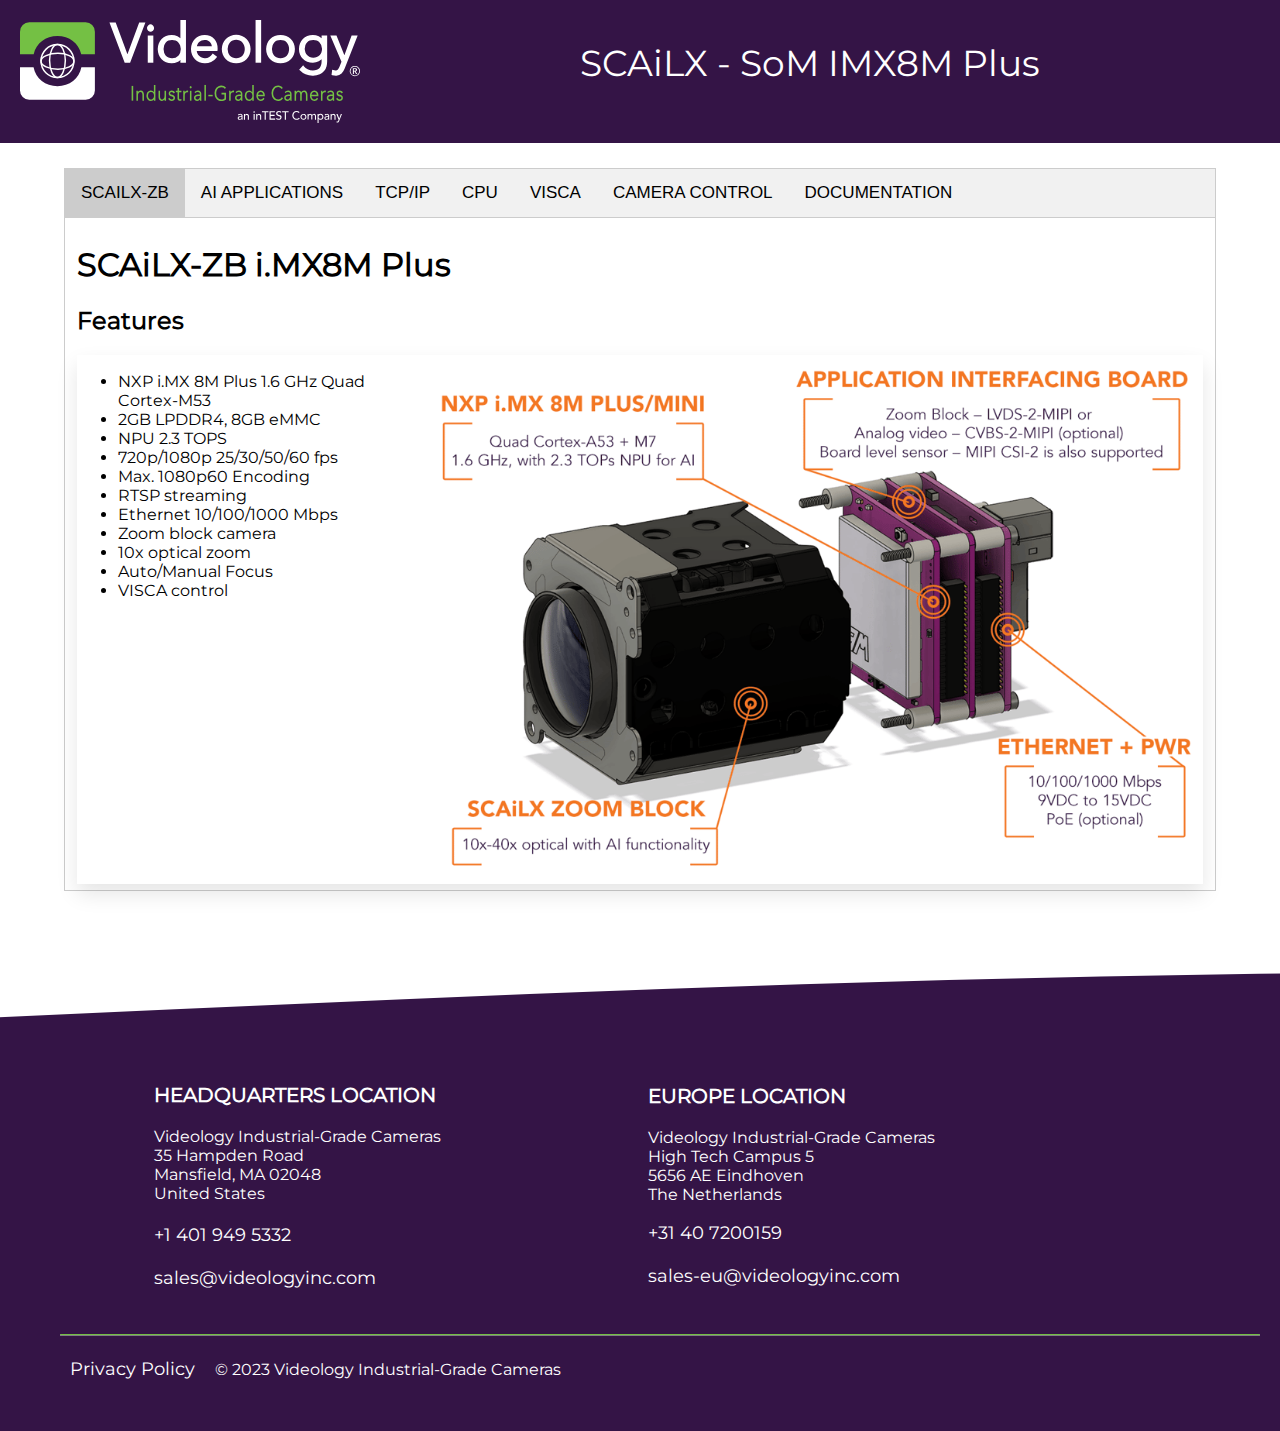
==== commit 9ee6fc2e: "update from Hans" ====
--- a/index.html
+++ b/index.html
@@ -255,7 +255,7 @@
 .slider::-moz-range-thumb {
   width: 25px;
   height: 25px;
-  background: #04AA6D;
+  background: rgba(115, 190, 68, 1.0);
   cursor: pointer;
 }
 </style>
@@ -402,8 +402,8 @@
 			//	x[0]["x"] = graph.data.datasets[0].data.length + 1;
 				x[0]["x"] = 101;
 
-console.log('data  : '+graph.data.datasets[0].data.length)
-console.log('labels: '+graph.data.labels.length)
+//console.log('data  : '+graph.data.datasets[0].data.length)
+//console.log('labels: '+graph.data.labels.length)
 
 	  			if (graph.data.datasets[0].data.length == 100){
 					graph.data.datasets.forEach((dataset) => { dataset.data.shift(x[0]); });
@@ -426,14 +426,16 @@
 			//
 			//**************************************************
 
-			function update_graph_tempcpu(cpu, temp, tijd){    
-console.log('GRAPH TEMP/CPU')
+			function update_graph_tempcpu(cpu, temp, max_temp, tijd){    
+//console.log('GRAPH TEMP/CPU')
 				x1 = cpu;
 				x2 = temp;
-console.log(cpu);
-console.log(temp);
+				x3 = max_temp;
+//console.log(cpu);
+//console.log(temp);
 				x1[0]["x"] = 101;
 				x2[0]["x"] = 101;
+				x3[0]["x"] = 101;
 
 
 
@@ -455,10 +457,12 @@
 	  			if (graph.data.datasets[0].data.length == 100){
 					graph.data.datasets[0].data.shift(x1[0]);
 					graph.data.datasets[1].data.shift(x2[0]);
+					graph.data.datasets[2].data.shift(x3[0]);
 			//		y = graph.data.labels.shift(1);
 				} else {
 					graph.data.datasets[0].data.push(x1[0]);
 					graph.data.datasets[1].data.push(x2[0]);
+					graph.data.datasets[2].data.push(x3[0]);
 					graph.data.labels.push(graph.data.datasets[0].data.length);
 
 	 		//		graph.data.labels.push(tijd);
@@ -471,7 +475,7 @@
 //console.log(graph.data.datasets[1].data[0]["x"])
 	
 				graph.update();
-console.log(graph);
+//console.log(graph);
 			};
 
 			//**************************************************
@@ -481,11 +485,11 @@
 			//**************************************************
 
 			function update_graph_tcpip(dat1, dat2, tijd){    
-console.log('GRAPH TCP/IP');
+//console.log('GRAPH TCP/IP');
 				x1 = dat1;
 				x2 = dat2;
-console.log(x1);
-console.log(x2);
+//console.log(x1);
+//console.log(x2);
 				x1[0]["x"] = 101;
 				x2[0]["x"] = 101;
 
@@ -522,7 +526,7 @@
 //console.log(graph_tcpip.data.datasets[1].data[0]["x"])
 	
 				graph_tcpip.update();
-console.log(graph_tcpip);
+//console.log(graph_tcpip);
 			};
 	</script>
 
@@ -592,6 +596,7 @@
 				document.getElementById("IP1").innerHTML = obj.IP;
 				document.getElementById("IP2").innerHTML = obj.IP;
 				document.getElementById("IP3").innerHTML = obj.IP;
+				document.getElementById("IP4").innerHTML = obj.IP;
 //console.log(obj.HOST_NAME)
 //console.log(obj.IP)
 
@@ -614,18 +619,20 @@
 				document.getElementById("label_temp").innerHTML     = "CPU temperature = " + obj.temperature + " &#176C";
 				document.getElementById("label_CPU_temp").innerHTML = "CPU temperature = " + obj.temperature + " &#176C";
 
+				document.getElementById("label_min_temp").innerHTML     = "CPU min. temp. = " + obj.min_temp + " &#176C";
+				document.getElementById("label_max_temp").innerHTML     = "CPU max. temp. = " + obj.max_temp + " &#176C";
+
 				document.getElementById("label_CPU_IP_address").innerHTML = "IP address = "+obj.IP;
 				document.getElementById("label_cpu_IP_address").innerHTML = "IP address = "+obj.IP;
 
 				if (obj.rtsp1_running == '1'){ document.getElementById("label_rtsp1_running").innerHTML = "Running";} 
-				  else 
-				{document.getElementById("label_rtsp1_running").innerHTML = "Not running";}
+				  else {document.getElementById("label_rtsp1_running").innerHTML = "Not running";}
 				if (obj.rtsp2_running == '1'){ document.getElementById("label_rtsp2_running").innerHTML = "Running";} 
-				  else 
-				{document.getElementById("label_rtsp2_running").innerHTML = "Not running";}
+				  else {document.getElementById("label_rtsp2_running").innerHTML = "Not running";}
 				if (obj.rtsp3_running == '1'){ document.getElementById("label_rtsp3_running").innerHTML = "Running";} 
-				  else 
-				{document.getElementById("label_rtsp3_running").innerHTML = "Not running";}
+				  else {document.getElementById("label_rtsp3_running").innerHTML = "Not running";}
+				if (obj.rtsp4_running == '1'){ document.getElementById("label_rtsp4_running").innerHTML = "Running";} 
+				  else {document.getElementById("label_rtsp4_running").innerHTML = "Not running";}
 
 		//		var x = [{x:0, y:0}];
 		//		x[0]["x"] = 101;
@@ -699,10 +706,12 @@
 
 				var xx1 = [{x:0, y:0}];
 				var xx2 = [{x:0, y:0}];
+				var xx3 = [{x:0, y:0}];
 
 				xx1[0]["y"] = obj.temperature;
 				xx2[0]["y"] = Math.floor(cpu_perc_total*1000)/10;
-				update_graph_tempcpu(xx1, xx2, cur_time);
+				xx3[0]["y"] = obj.max_temp;
+				update_graph_tempcpu(xx1, xx2, xx3, cur_time);
 
 				var xy1 = [{x:0, y:0}];
 				var xy2 = [{x:0, y:0}];
@@ -764,7 +773,6 @@
 		}
 
 	</script>
-
 	  	<div class="header">
 		  <img class="videology-logo" src="videology-industrial-grade-cameras.svg" alt="Videology Industrial-Grade Cameras"/>
 
@@ -786,6 +794,7 @@
   <button class="tablinks" onclick="openTab(event, 'DOCUMENTATION')"        >DOCUMENTATION</button>
 </div><!-- Tab links -->
 
+<!--
 	<script>
 
 		//********************************************
@@ -827,6 +836,7 @@
 		}
 
 	</script>
+-->
 
 	<!--
 
@@ -868,7 +878,8 @@
 						<li>NXP i.MX 8M Plus 1.6 GHz Quad Cortex-M53</li>
 						<li>2GB LPDDR4, 8GB eMMC</li>
 						<li>NPU 2.3 TOPS</li>
-						<li>1080p30 Encoding</li>
+						<li>720p/1080p 25/30/50/60 fps</li>
+						<li>Max. 1080p60 Encoding</li>
 						<li>RTSP streaming</li>
 						<li>Ethernet 10/100/1000 Mbps</li>
 						<li>Zoom block camera</li>
@@ -878,7 +889,7 @@
 					</ul>
 				</td>
 				<td>
-					<img src=scalix-board-callouts.png>
+					<img src=scailx-board-callouts.png>
 				</td>
 			</tr>
 		</table>
@@ -984,6 +995,10 @@
 -->
 				  <td class="col1r1" rowspan="7" padding-left="30px" align="left" valign="top">
 					<label id="label_temp"          for="label_temp"></label>
+					<br>
+					<label id="label_min_temp"          for="label_min_temp"></label>
+					<br>
+					<label id="label_max_temp"          for="label_max_temp"></label>
 					<br>
 					<label id="label_cpu_freq"      for="label_cpu_freq"></label>
 					<br>
@@ -1047,15 +1062,24 @@
 		  type: "line",
 		  data: {
 		    datasets: [	{yAxisID: 'y-axis-0', pointRadius: 1, borderColor : "rgb(255,0,0)", borderWidth : 0.5, fill: false, pointBackgroundColor : "rgb(255,0,0)", label:"CPU temperature [\u00B0C]", },
-		    		{yAxisID: 'y-axis-1', pointRadius: 1, borderColor : "rgb(0,0,255)", borderWidth : 0.5, fill: false, pointBackgroundColor : "rgb(0,0,255)", label : "CPU load [%]", }
+						{yAxisID: 'y-axis-1', pointRadius: 1, borderColor : "rgb(0,0,255)", borderWidth : 0.5, fill: false, pointBackgroundColor : "rgb(0,0,255)", label : "CPU load [%]", },
+						{yAxisID: 'y-axis-2', pointRadius: 1, borderColor : "rgb(0,255,0)", borderWidth : 0.5, fill: false, pointBackgroundColor : "rgb(0,255,0)", label : "CPU max. temp. [\u00B0C]", }
 			      ],
 		  },
 		  options: {
 		    legend: {display: true, align:"right", labelString: "Temperature / CPU load"},
 		    scales: {
 		      xAxes: [{ticks: {min: 0, max:100}}],
-		      yAxes: [{id:'y-axis-0', ticks: {min: -20, max:100},   scaleLabel: { display: true, labelString: 'CPU temperature [\u00B0C]' }},
-			      {id:'y-axis-1', ticks: {min: 0, max:100},   scaleLabel: { display: true, labelString: 'CPU load [%]' }},
+		      yAxes: [ { 
+			             id:'y-axis-0', 
+						 ticks: {min: -20, max:100},   
+						 scaleLabel: { 
+										display: true, 
+										labelString: 'CPU temperature [\u00B0C]' 
+									}
+						},
+						{id:'y-axis-1', ticks: {min: 0, max:100},   scaleLabel: { display: true, labelString: 'CPU load [%]' }},
+						{id:'y-axis-2', ticks: {min: -20, max:100},   scaleLabel: { display: true, labelString: 'CPU max. temp. [\u00B0C]' }},
 			     ],
 		    }
 		  }
@@ -1266,9 +1290,10 @@
 		}
 	</script>
 					  <tr>
-						<td class="col1" align="center" valign="middle">
+<!--						<td class="col1" align="center" valign="middle">
 							<p id="btn1" onclick="VISCA('/imx8/81090447FF')" class="cta-button">Zoom pos</p>
 						</td>
+-->
 						<td class="col1" align="left" valign="middle">
 						  <label><input id="Show ID"             type='checkbox' onchange='dispSelClick(this);'>Camera ID</label><br>
 						  <label><input id="Show Title"          type='checkbox' onchange='dispSelClick(this);'>Title</label><br>
@@ -1411,7 +1436,8 @@
 							<p id="btn1" onclick="videotest()" class="cta-button">Test colorbar<br>START</p>
 						</td>
 						  <td class="col1" align="center" valign="middle">
-							<p id="btn2" onclick="killtest()" class="cta-button">Test colorbar<br>STOP</p>
+							<p id="btn2" onclick="killtest()" class="cta-button">Test 
+colorbar<br>STOP</p>
 						</td>
 						  <td class="col1" width="15%" align="left" valign="middle">
 
@@ -1430,20 +1456,27 @@
 				  <td class="col1" align="left" valign="middle">
 				</td>
 				  <td class="col_1" align="right" valign="middle">
-			<label>camera live video stream</label><br>
+			<label>camera live video stream 1920x1080@60 (H.264) </label><br>
+			<label>camera live video stream  1280x720@60 (H.265)</label><br>
 			<label>IMX8 processor test stream color bar (640x480)</label><br>
 			<label>IMX8 processor test stream color bar (1920x1080)</label>
 				</td>
 				  <td class="col_1" align="left" valign="middle">
 			<label>:&nbsp;&nbsp;rtsp://</label><label id="IP1"></label>:9001/stream</label> <br>
 			<label>:&nbsp;&nbsp;rtsp://</label><label id="IP2"></label>:9002/stream</label> <br>
-			<label>:&nbsp;&nbsp;rtsp://</label><label id="IP3"></label>:9003/stream</label>
+			<label>:&nbsp;&nbsp;rtsp://</label><label id="IP3"></label>:9003/stream</label> <br>
+			<label>:&nbsp;&nbsp;rtsp://</label><label id="IP4"></label>:9004/stream</label>
 				</td>
 				  <td class="col1" align="left" valign="middle">
 				<label id="label_rtsp1_running" for="label_rtsp1_running"></label> <br>
 				<label id="label_rtsp2_running" for="label_rtsp2_running"></label> <br>
-				<label id="label_rtsp3_running" for="label_rtsp3_running"></label>
+				<label id="label_rtsp3_running" for="label_rtsp3_running"></label> <br>
+				<label id="label_rtsp4_running" for="label_rtsp4_running"></label>
 				</td>
+</tr>
+<label>gst-launch-1.0 rtspsrc location=rtsp://.....:9001/stream ! queue ! rtph264depay ! avdec_h264 ! autovideosink</label> <br>
+<label>gst-launch-1.0 rtspsrc location=rtsp://.....:9002/stream ! queue ! rtph265depay ! avdec_h265 ! autovideosink</label>
+
 		</tr>
 					</tr>
 
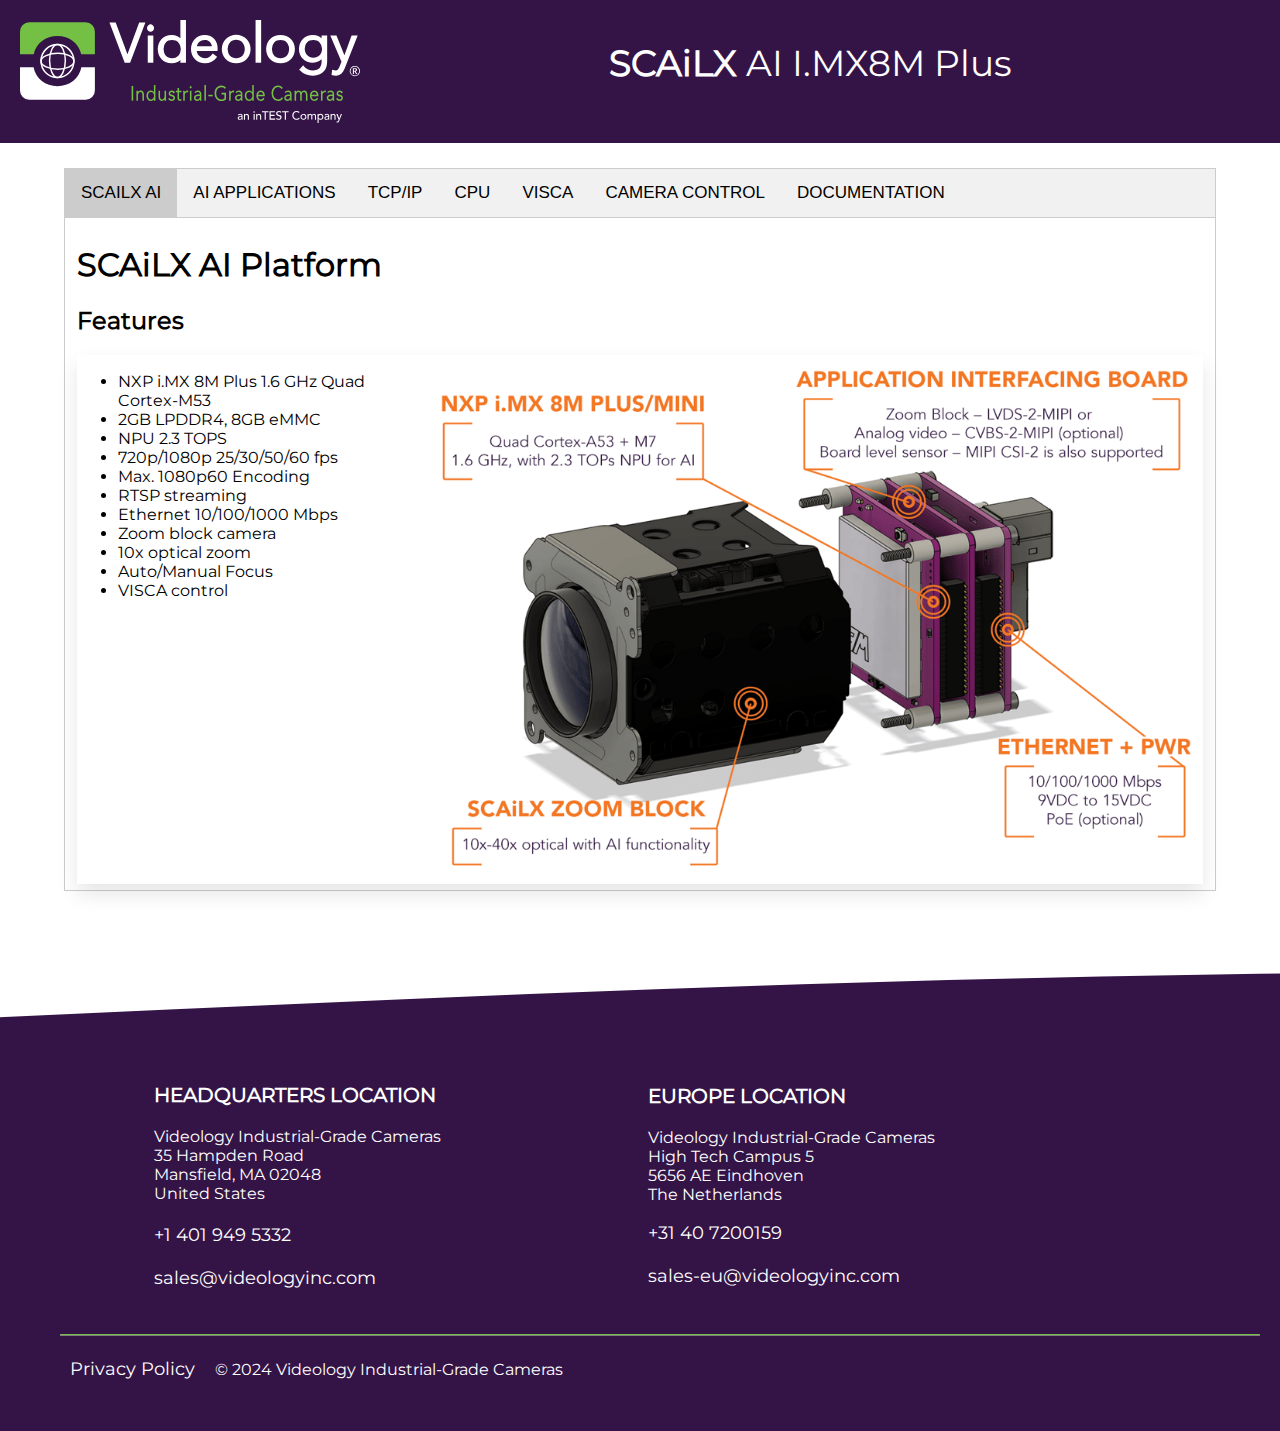
==== commit 498230d5: "scailx ai version" ====
--- a/index.html
+++ b/index.html
@@ -1,9 +1,8 @@
-
 <!doctype html>
 <html>
 <head>
 <meta charset="utf-8">
-<title>SCAiLX AI/IP Modular platform</title>
+<title>SCAiLX AI Platform</title>
 
 <script src="/scripts/Chart.js"> </script>
 
@@ -14,9 +13,9 @@
 -->
 
 <style>
-img {
-  width: 100%;
-}
+  img {
+    width: 100%;
+  }
 
 /* montserrat-regular - latin */
 @font-face {
@@ -301,7 +300,23 @@
 }
 </style>
 
-<script>
+<style>
+.aside {
+    border-top: 20px solid #2378a9;
+}
+.container {
+  column-count: 3;
+}
+</style>
+
+
+</head>
+
+<!-- <body onload="init_api()"> -->
+
+  <body>
+
+	<script>
 	function openTab(evt, tabName) {
 	  var i, tabcontent, tablinks;
 	  tabcontent = document.getElementsByClassName("tabcontent");
@@ -315,14 +330,9 @@
 	  document.getElementById(tabName).style.display = "block";
 	  evt.currentTarget.className += " active";
 	}
-</script>
-
-</head>
-
-<!-- <body onload="init_api()"> -->
-
-	<body>
-		<script>
+	</script>
+	
+	<script>
 
 			//**************************************************
 			//
@@ -402,8 +412,8 @@
 			//	x[0]["x"] = graph.data.datasets[0].data.length + 1;
 				x[0]["x"] = 101;
 
-//console.log('data  : '+graph.data.datasets[0].data.length)
-//console.log('labels: '+graph.data.labels.length)
+				console.log('data  : '+graph.data.datasets[0].data.length)
+				console.log('labels: '+graph.data.labels.length)
 
 	  			if (graph.data.datasets[0].data.length == 100){
 					graph.data.datasets.forEach((dataset) => { dataset.data.shift(x[0]); });
@@ -417,7 +427,7 @@
 				    graph.data.labels.pop();	
 				}			
 				graph.update();
-//console.log(graph.data);
+				//console.log(graph.data);
 			};
 
 			//**************************************************
@@ -427,32 +437,15 @@
 			//**************************************************
 
 			function update_graph_tempcpu(cpu, temp, max_temp, tijd){    
-//console.log('GRAPH TEMP/CPU')
+				console.log('GRAPH TEMP/CPU')
 				x1 = cpu;
 				x2 = temp;
 				x3 = max_temp;
-//console.log(cpu);
-//console.log(temp);
+				console.log(cpu);
+				console.log(temp);
 				x1[0]["x"] = 101;
 				x2[0]["x"] = 101;
 				x3[0]["x"] = 101;
-
-
-
-//				m = [];
-//				m[0] = max_eth_sent; 
-//				m[1] = x2[0]["y"];
-
-//				if (m[0]<m[1]) {max_eth_sent = m[1]; max_history = 0} else {max_history += 1;};
-//				if (max_history >= 100) {max_eth_sent=1; max_history = 0};
-
-//console.log(max_eth_sent)
-//console.log(graph_tcpip.data.datasets[0].data.length);
-//console.log(graph_tcpip.data.labels.length);
-
-//console.log(graph_tcpip.scales['y-axis-0'].options.ticks);
-
-//				graph.scales['y-axis-0'].options.ticks.max = max_eth_sent;
 
 	  			if (graph.data.datasets[0].data.length == 100){
 					graph.data.datasets[0].data.shift(x1[0]);
@@ -471,11 +464,11 @@
 				    graph.data.labels.pop();	
 				}
 
-//console.log(graph.data.datasets[0].data)
-//console.log(graph.data.datasets[1].data[0]["x"])
+//				  console.log(graph.data.datasets[0].data)
+//				  console.log(graph.data.datasets[1].data[0]["x"])
 	
 				graph.update();
-//console.log(graph);
+				console.log(graph);
 			};
 
 			//**************************************************
@@ -485,11 +478,11 @@
 			//**************************************************
 
 			function update_graph_tcpip(dat1, dat2, tijd){    
-//console.log('GRAPH TCP/IP');
+				console.log('GRAPH TCP/IP');
 				x1 = dat1;
 				x2 = dat2;
-//console.log(x1);
-//console.log(x2);
+				console.log(x1);
+				console.log(x2);
 				x1[0]["x"] = 101;
 				x2[0]["x"] = 101;
 
@@ -499,11 +492,6 @@
 
 				if (m[0]<m[1]) {max_eth_sent = m[1]; max_history = 0} else {max_history += 1;};
 				if (max_history >= 100) {max_eth_sent=1; max_history = 0};
-//console.log(max_eth_sent)
-//console.log(graph_tcpip.data.datasets[0].data.length);
-//console.log(graph_tcpip.data.labels.length);
-
-//console.log(graph_tcpip.scales['y-axis-0'].options.ticks);
 
 				graph_tcpip.scales['y-axis-0'].options.ticks.max = max_eth_sent;
 
@@ -522,11 +510,11 @@
 				    graph_tcpip.data.labels.pop();	
 				}
 
-//console.log(graph_tcpip.data.datasets[0].data)
-//console.log(graph_tcpip.data.datasets[1].data[0]["x"])
+//				console.log(graph_tcpip.data.datasets[0].data)
+//				console.log(graph_tcpip.data.datasets[1].data[0]["x"])
 	
 				graph_tcpip.update();
-//console.log(graph_tcpip);
+				console.log(graph_tcpip);
 			};
 	</script>
 
@@ -541,6 +529,9 @@
 		var cameracontrol = new EventSource("/imx8/cameracontrol");
 			cameracontrol.onmessage = function(event) {
 				const obj =JSON.parse(event.data)
+				document.getElementById("CAM_res").innerHTML         = obj.CAM_res;
+				document.getElementById("CAM_brand").innerHTML         = obj.CAM_brand;
+				
 				document.getElementById("CAM_RGain").value            = parseInt(obj.CAM_RGain, 16);
 				document.getElementById("CAM_BGain").value            = parseInt(obj.CAM_BGain, 16);
 				document.getElementById("CAM_Chroma").value           = parseInt(obj.CAM_Chroma, 16);
@@ -552,36 +543,22 @@
 				document.getElementById("CAM_AF_Mode_Active").value   = parseInt(obj.CAM_AF_Mode_Active, 16);
 				document.getElementById("CAM_AF_Mode_Interval").value = parseInt(obj.CAM_AF_Mode_Interval, 16);
 
-document.getElementById("rgain_value").innerHTML    = parseInt(obj.CAM_RGain, 16);
-document.getElementById("bgain_value").innerHTML    = parseInt(obj.CAM_BGain, 16);
-document.getElementById("chroma_value").innerHTML   = parseInt(obj.CAM_Chroma, 16);
-document.getElementById("bright_value").innerHTML   = parseInt(obj.CAM_Bright, 16);
-document.getElementById("aperture_value").innerHTML = parseInt(obj.CAM_Aperture, 16);
-document.getElementById("shutter_value").innerHTML  = parseInt(obj.CAM_Shutter, 16);
-document.getElementById("iris_value").innerHTML     = parseInt(obj.CAM_Iris, 16);
-document.getElementById("gain_value").innerHTML     = parseInt(obj.CAM_Gain, 16);
-document.getElementById("af_mode_active_value").innerHTML   = parseInt(obj.CAM_AF_Mode_Active, 16);
-document.getElementById("af_mode_interval_value").innerHTML = parseInt(obj.CAM_AF_Mode_Interval, 16);
+				document.getElementById("rgain_value").innerHTML    = parseInt(obj.CAM_RGain, 16);
+				document.getElementById("bgain_value").innerHTML    = parseInt(obj.CAM_BGain, 16);
+				document.getElementById("chroma_value").innerHTML   = parseInt(obj.CAM_Chroma, 16);
+				document.getElementById("bright_value").innerHTML   = parseInt(obj.CAM_Bright, 16);
+				document.getElementById("aperture_value").innerHTML = parseInt(obj.CAM_Aperture, 16);
+				document.getElementById("shutter_value").innerHTML  = parseInt(obj.CAM_Shutter, 16);
+				document.getElementById("iris_value").innerHTML     = parseInt(obj.CAM_Iris, 16);
+				document.getElementById("gain_value").innerHTML     = parseInt(obj.CAM_Gain, 16);
+				document.getElementById("af_mode_active_value").innerHTML   = parseInt(obj.CAM_AF_Mode_Active, 16);
+				document.getElementById("af_mode_interval_value").innerHTML = parseInt(obj.CAM_AF_Mode_Interval, 16);
 
 				document.getElementById("CAM_AF").value = parseInt(obj.CAM_AFMode);
 
 				document.getElementById("zoompos").innerHTML        = obj.zoompos  + ' ('+ parseInt(obj.zoompos, 16)+')';
 				document.getElementById("focuspos").innerHTML       = obj.focuspos + ' ('+ parseInt(obj.focuspos, 16)+')';
 			}
-
-//		if(typeof(EventSource)!=="undefined") {
-//			var eSource1 = new EventSource("/imx8/visca_response");
-//			eSource1.onmessage = function(event) {
-//				const obj = JSON.parse(event.data)
-//			
-//				document.getElementById("visca_resp").value=obj.visca_response.toUpperCase(); 
-//console.log('visca resp:'+obj.visca_response);
-//console.log(document.getElementById("visca_resp").value)
-//			}
-//		}
-//		else {
-//			document.getElementById("serverData").innerHTML="Whoops! Your browser doesn't receive server-sent events.";
-//		}
 
 		if(typeof(EventSource)!=="undefined") {
 			var eSource3 = new EventSource("/imx8/status");
@@ -593,19 +570,23 @@
 				console.log('> CPU freq. : '+obj.cpu_freq+'MHz' )
 
 //				document.getElementById("HOST_NAME").innerHTML = obj.HOST_NAME " '.local';
+/*
+				document.getElementById("IP0").innerHTML = obj.IP;
 				document.getElementById("IP1").innerHTML = obj.IP;
 				document.getElementById("IP2").innerHTML = obj.IP;
 				document.getElementById("IP3").innerHTML = obj.IP;
 				document.getElementById("IP4").innerHTML = obj.IP;
-//console.log(obj.HOST_NAME)
-//console.log(obj.IP)
+*/
+
+//				console.log(obj.HOST_NAME)
+//				console.log(obj.IP)
 
 				document.getElementById("CAM_AF").value  = obj.CAM_AF;
 				document.getElementById("CAM_AE").value  = obj.CAM_AE;
 				document.getElementById("CAM_AGC").value = obj.CAM_AGC;
 			
-		//		document.getElementById("visca_resp").value = (obj.visca_response);
-		//		console.log(obj.visca_response);
+				document.getElementById("visca_resp").value = (obj.visca_response);
+				console.log(obj.visca_response);
 			
 				var seconds = parseInt(obj.uptime, 10);
 				var days  = Math.floor(seconds / (3600*24));
@@ -624,7 +605,9 @@
 
 				document.getElementById("label_CPU_IP_address").innerHTML = "IP address = "+obj.IP;
 				document.getElementById("label_cpu_IP_address").innerHTML = "IP address = "+obj.IP;
-
+/*
+				if (obj.rtsp0_running == '1'){ document.getElementById("label_rtsp0_running").innerHTML = "Running";} 
+				  else {document.getElementById("label_rtsp0_running").innerHTML = "Not running";}
 				if (obj.rtsp1_running == '1'){ document.getElementById("label_rtsp1_running").innerHTML = "Running";} 
 				  else {document.getElementById("label_rtsp1_running").innerHTML = "Not running";}
 				if (obj.rtsp2_running == '1'){ document.getElementById("label_rtsp2_running").innerHTML = "Running";} 
@@ -633,6 +616,7 @@
 				  else {document.getElementById("label_rtsp3_running").innerHTML = "Not running";}
 				if (obj.rtsp4_running == '1'){ document.getElementById("label_rtsp4_running").innerHTML = "Running";} 
 				  else {document.getElementById("label_rtsp4_running").innerHTML = "Not running";}
+*/
 
 		//		var x = [{x:0, y:0}];
 		//		x[0]["x"] = 101;
@@ -694,8 +678,8 @@
 		//		}
 
 
-//console.log('net_out: '+ obj.net_out);
-//console.log('net_in: ' + obj.net_in);
+//				console.log('net_out: '+ obj.net_out);
+//				console.log('net_in: ' + obj.net_in);
 
 		//		if (eth_sent_samples.length == 100){
 		//			eth_sent_samples.shift(x1[0]);	
@@ -725,11 +709,9 @@
 				document.getElementById("label_eth_pkt_sent1").innerHTML = "ETH pkt RX = " + obj.eth_pkt_sent;
 				document.getElementById("label_eth_pkt_recv1").innerHTML = "ETH pkt TX = " + obj.eth_pkt_recv;
 
-
-document.getElementById("eth_send_Gbps").innerHTML = obj.net_out*8/1024+" Gbps";
-document.getElementById("eth_send_Mbps").innerHTML = obj.net_out*8+" Mbps";
-document.getElementById("eth_send_kbps").innerHTML = obj.net_out*8*1024+" kbps";
-	
+				document.getElementById("eth_send_Gbps").innerHTML = obj.net_out*8/1024+" Gbps";
+				document.getElementById("eth_send_Mbps").innerHTML = obj.net_out*8+" Mbps";
+				document.getElementById("eth_send_kbps").innerHTML = obj.net_out*8*1024+" kbps";
 
 				document.getElementById("label_eth_sent2").innerHTML     = "ETH RX = " + value2human(obj.eth_sent/1024/1024);
 				document.getElementById("label_eth_recv2").innerHTML     = "ETH TX = " + value2human(obj.eth_recv/1024/1024);
@@ -773,26 +755,28 @@
 		}
 
 	</script>
-	  	<div class="header">
-		  <img class="videology-logo" src="videology-industrial-grade-cameras.svg" alt="Videology Industrial-Grade Cameras"/>
-
-		  <h1>SCAiLX - SoM iMX8M Plus</h1>
-		  <h2 id="cpu_uptime"></h2>
-		</div>
+
+  	<div class="header">
+	  <img class="videology-logo" src="videology-industrial-grade-cameras.svg" alt="Videology Industrial-Grade Cameras"/>
+	  <h1><b>SCAiLX</b> AI i.MX8M Plus</h1>
+	  <h2 align="center"> <label id="cpu_uptime" for="cpu_uptime"></label> </h2>
+	</div>
+
 
   <div class="main">
 
 
 <!-- Tab links -->
+
 <div class="tab">
-  <button class="tablinks btn active" onclick="openTab(event, 'SCAILX-ZB')" >SCAILX-ZB</button>
+  <button class="tablinks btn active" onclick="openTab(event, 'SCAILX-ZB')" >SCAILX AI</button>
   <button class="tablinks" onclick="openTab(event, 'AIAPP')"                >AI APPLICATIONS</button>
   <button class="tablinks" onclick="openTab(event, 'TCPIP')"                >TCP/IP</button>
   <button class="tablinks" onclick="openTab(event, 'CPU')"                  >CPU</button>
   <button class="tablinks" onclick="openTab(event, 'VISCA')"                >VISCA</button>
   <button class="tablinks" onclick="openTab(event, 'CAMCTRL')"              >CAMERA CONTROL</button>
   <button class="tablinks" onclick="openTab(event, 'DOCUMENTATION')"        >DOCUMENTATION</button>
-</div><!-- Tab links -->
+</div>  <!-- Tab links -->
 
 <!--
 	<script>
@@ -847,15 +831,6 @@
 
 	-->
 
-<style>
-.aside {
-    border-top: 20px solid #2378a9;
-}
-.container {
-  column-count: 3;
-}
-</style>
-
 
 <!-- 
 ******************************************************************************************************
@@ -869,7 +844,7 @@
 
 <!-- <div >  -->
 	<article>
-		<h1 align="left">SCAiLX-ZB i.MX8M Plus</h1>
+		<h1 align="left">SCAiLX AI Platform</h1>
 		<h2 align="left">Features</h2>
 		<table>
 			<tr>
@@ -919,14 +894,14 @@
 		<tr>
 			<td width="50%" rowspan="6" align="center" valign="middle" padding-right="10px">
 			<img id="AIpose" src="example-pose.png" >
-		</td>
-		<td width="1%">
-		</td>
+		  </td>
+		  <td width="1%">
+		  </td>
 			<td width="50%" rowspan="6" align="center" valign="middle" padding-left="10px">
 			<img id="AIdetect" src="example-detection.png" >
-		</td>
+		  </td>
 		</tr>
-	</tbody>
+		</tbody>
 	</table>
 
 </div>  <!-- AIAPP tabcontent -->
@@ -944,10 +919,10 @@
 	  <table border="0" align="center" cellpadding="0" cellspacing="0">
 	     
 		<tbody>
-		<tr>
-		<td width="70%" rowspan="6" align="center" valign="middle">
+		  <tr>
+		    <td width="70%" rowspan="6" align="center" valign="middle">
 			<canvas id="myChart_canvas_TCPIP" style="width:100%; min-height:300px; "></canvas>
-	<script>
+		<script>
 
 		//***********************************************
 		//
@@ -960,39 +935,56 @@
 	//	  type: "bar",
 		  type: "line",
 		  data: {
-		    datasets: [	{pointRadius: 1, borderColor : "rgb(255,0,0)", borderWidth : 0.5, fill: false, pointBackgroundColor:"rgb(255,0,0)", label:"RX MB/s", },
-		    		{pointRadius: 1, borderColor : "rgb(0,0,255)", borderWidth : 0.5, fill: false, pointBackgroundColor : "rgb(0,0,255)", label : "TX MB/s", }
+		    datasets: [	{pointRadius: 1, 
+				 borderColor : "rgb(255,0,0)", 
+				 borderWidth : 0.5, 
+				 fill: false, 
+				 pointBackgroundColor:"rgb(255,0,0)", 
+				 label:"RX MB/s", },
+		    		{pointRadius: 1, 
+				 borderColor : "rgb(0,0,255)", 
+				 borderWidth : 0.5, 
+				 fill: false, 
+				 pointBackgroundColor : "rgb(0,0,255)", 
+				 label : "TX MB/s", }
 			      ],
 		  },
 		  options: {
 		    legend: {display: true, align:"right", labelString: "TCP/IP"},
 		    scales: {
 		      xAxes: [{ticks: {min: 0, max:100}}],
-		      yAxes: [{ticks: {min: 0, max:100},   scaleLabel: { display: true, labelString: 'TX MB/s' }},
-			      {ticks: {min: 0, max:0.1},   scaleLabel: { display: true, labelString: 'RX MB/s' }},
+		      yAxes: [{ticks: {min: 0, max:100},   
+			       scaleLabel: { display: true, 
+					     labelString: 'TX MB/s' }},
+			      {ticks: {min: 0, max:0.1},
+			       scaleLabel: { display: true, 
+					     labelString: 'RX MB/s' }},
 			     ],
 		    }
 		  }
 		});
-	</script>
-
-		</td>
-		<td width="30%"  rowspan="6" align="center" valign="middle">
+		</script>
+
+		    </td>
+		
+		    <td width="30%"  rowspan="6" align="center" valign="middle">
 			<p align="left" id="eth_send_Gbps">x</p>
 			<p align="left" id="eth_send_Mbps">x</p>
 			<p align="left" id="eth_send_kbps">x</p>
-		</tr>
+		    </td>
+		  </tr>
 		</tbody>
 	</table>
 
-	  <table border="0" align="center" cellpadding="0" cellspacing="0">
-		  <tbody>
+	<table border="0" align="center" cellpadding="0" cellspacing="0">
+		<tbody>
 <!--
 			  <tr>
 				<td align="center" valign="middle" bgcolor="#999999" class="col1"><h2>Menu</h2></td>
 				<td align="center" valign="middle" bgcolor="#999999" class="col2_h"><h2>Main Window</h2></td>
 			</tr>
 -->
+			<tr>	
 				  <td class="col1r1" rowspan="7" padding-left="30px" align="left" valign="top">
 					<label id="label_temp"          for="label_temp"></label>
 					<br>
@@ -1070,16 +1062,18 @@
 		    legend: {display: true, align:"right", labelString: "Temperature / CPU load"},
 		    scales: {
 		      xAxes: [{ticks: {min: 0, max:100}}],
-		      yAxes: [ { 
-			             id:'y-axis-0', 
-						 ticks: {min: -20, max:100},   
-						 scaleLabel: { 
-										display: true, 
-										labelString: 'CPU temperature [\u00B0C]' 
-									}
-						},
-						{id:'y-axis-1', ticks: {min: 0, max:100},   scaleLabel: { display: true, labelString: 'CPU load [%]' }},
-						{id:'y-axis-2', ticks: {min: -20, max:100},   scaleLabel: { display: true, labelString: 'CPU max. temp. [\u00B0C]' }},
+		      yAxes: [ { id:'y-axis-0', 
+				 ticks: {min: -20, max:100},   
+				 scaleLabel: {display: true,
+					      labelString: 'CPU temperature [\u00B0C]' 
+					}
+				},
+				{id:'y-axis-1', ticks: {min: 0, max:100},   
+						scaleLabel: { display: true, 
+						      labelString: 'CPU load [%]' }},
+				{id:'y-axis-2', ticks: {min: -20, max:100},   
+						scaleLabel: { display: true, 
+					 	      labelString: 'CPU max. temp. [\u00B0C]' }},
 			     ],
 		    }
 		  }
@@ -1090,6 +1084,7 @@
 	<p aling="center"> <label id="tijd" for="tijd"></label> </p>
 
 	</td>
+
 <!--
 		  <td class="col2" rowspan="6" align="center" valign="middle">
 			<ul style="list-style-type:none">
@@ -1104,72 +1099,73 @@
 		  </td>
 -->
 		</tr>
-
 	   </tbody>
-
 	</table>
 
-		  <table border="0" align="center" cellpadding="0" cellspacing="0">
-				  <tbody>
-				  	  <tr>
-						  <td class="col1r1" rowspan="7" padding-left="30px" align="left" valign="top">
-							<label id="label_CPU_temp"          for="label_CPU_temp"></label>
-							<br>
-							<label id="label_CPU_cpu_freq"      for="label_CPU_cpu_freq"></label>
-							<br>
-							<label id="label_CPU_IP_address"    for="label_CPU_IP_address"></label>
-						</td>
-						  <td class="col1r1" rowspan="7" align="left" valign="top">
-							<label id="label_eth_sent2"     for="label_eth_sent2">A</label>
-							<br>
-							<label id="label_eth_recv2"     for="label_eth_recv2">B</label>
-							<br>
-							<label id="label_eth_pkt_sent2" for="label_eth_pkt_sent2">C</label>
-							<br>
-							<label id="label_eth_pkt_recv2" for="label_eth_pkt_recv2">D</label>
-						</td>
-						<td class="col1r1" rowspan="7" align="left" valign="top">
-							<label id="label_CPU_ram_total"     for="label_ram_total">RAM total</label>
-							<br>
-							<label id="label_CPU_ram_available" for="label_ram_available">RAM available</label>
-							<br>
-							<label id="label_CPU_ram_free"      for="label_ram_free">RAM free</label>
-							<br>
-							<label id="label_CPU_ram_used"      for="label_ram_used">RAM used</label>
-						</td>
-					</tr>
-				</tbody>
-			</table>
-		  <table border="0" align="center" cellpadding="0" cellspacing="0">
-				  <tbody>
-					  <tr>
-						  <td class="col1r2_CPU" width="15%" rowspan="7" align="left" valign="top">
-							<label    id="label_cpu_perc1" for="label_cpu_perc1">CPU0 [%]</label>
-							<br><progress id="cpu_perc1"       max="100"> 32% </progress>
-						</td>
-						  <td class="col1r2_CPU" width="15%" rowspan="7" align="left" valign="top">
-							
-							<label    id="label_cpu_perc2" for="label_cpu_perc2"></label>
-							<br><progress id="cpu_perc2"       max="100"> 32% </progress>
-						</td>
-						  <td class="col1r2_CPU" width="15%" rowspan="7" align="left" valign="top">
-							<label    id="label_cpu_perc3" for="label_cpu_perc3"></label>
-							<br><progress id="cpu_perc3"       value="32" max="100"> 32% </progress>
-						</td>
-						  <td class="col1r2_CPU" width="15%" rowspan="7" align="left" valign="top">
-							<label    id="label_cpu_perc4" for="label_cpu_perc4"></label>
-							<br><progress id="cpu_perc4"       value="32" max="100"> 32% </progress>
-							<br>
-						</td>
-						  <td class="col1r2_CPU" width="40%" rowspan="7" align="left" valign="top">
-							<label    id="label_cpu_perc_total" for="label_cpu_perc_total"></label>
-							<br><progress id="cpu_perc_total"   value="32" max="100"> 32% </progress>
-						</td>
-					
-					</tr>
-
-				</tbody>
-			</table>
+	<table border="0" align="center" cellpadding="0" cellspacing="0">
+	  <tbody>
+	  <tr>
+		<td class="col1r1" rowspan="7" padding-left="30px" align="left" valign="top">
+			<label id="label_CPU_temp"          for="label_CPU_temp"></label>
+			<br>
+			<label id="label_CPU_cpu_freq"      for="label_CPU_cpu_freq"></label>
+			<br>
+			<label id="label_CPU_IP_address"    for="label_CPU_IP_address"></label>
+		</td>
+		<td class="col1r1" rowspan="7" align="left" valign="top">
+			<label id="label_eth_sent2"     for="label_eth_sent2">A</label>
+			<br>
+			<label id="label_eth_recv2"     for="label_eth_recv2">B</label>
+			<br>
+			<label id="label_eth_pkt_sent2" for="label_eth_pkt_sent2">C</label>
+			<br>
+			<label id="label_eth_pkt_recv2" for="label_eth_pkt_recv2">D</label>
+		</td>
+		<td class="col1r1" rowspan="7" align="left" valign="top">
+			<label id="label_CPU_ram_total"     for="label_ram_total">RAM total</label>
+			<br>
+			<label id="label_CPU_ram_available" for="label_ram_available">RAM available</label>
+			<br>
+			<label id="label_CPU_ram_free"      for="label_ram_free">RAM free</label>
+			<br>
+			<label id="label_CPU_ram_used"      for="label_ram_used">RAM used</label>
+		</td>
+	</tr>
+	</tbody>
+	</table>
+
+	<table border="0" align="center" cellpadding="0" cellspacing="0">
+	  <tbody>
+	  <tr>
+		<td class="col1r2_CPU" width="15%" rowspan="7" align="left" valign="top">
+			<label    id="label_cpu_perc1" for="label_cpu_perc1">CPU0 [%]</label>
+			<br>
+			<progress id="cpu_perc1"       max="100"> 32% </progress>
+		</td>
+		<td class="col1r2_CPU" width="15%" rowspan="7" align="left" valign="top">
+			<label    id="label_cpu_perc2" for="label_cpu_perc2"> </label>
+			<br>
+			<progress id="cpu_perc2"       max="100"> 32% </progress>
+		</td>
+		<td class="col1r2_CPU" width="15%" rowspan="7" align="left" valign="top">
+			<label    id="label_cpu_perc3" for="label_cpu_perc3"> </label>
+			<br>
+			<progress id="cpu_perc3"       value="32" max="100"> 32% </progress>
+		</td>
+		<td class="col1r2_CPU" width="15%" rowspan="7" align="left" valign="top">
+			<label    id="label_cpu_perc4" for="label_cpu_perc4"> </label>
+			<br>
+			<progress id="cpu_perc4"       value="32" max="100"> 32% </progress>
+			<br>
+		</td>
+		<td class="col1r2_CPU" width="40%" rowspan="7" align="left" valign="top">
+			<label    id="label_cpu_perc_total" for="label_cpu_perc_total"> </label>
+			<br>
+			<progress id="cpu_perc_total"   value="32" max="100"> 32% </progress>
+		</td>
+	</tr>
+	</tbody>
+	</table>
 
 </div>  <!-- tabcontent CPU -->
 
@@ -1180,97 +1176,7 @@
 *
 ******************************************************************************************************
 -->
-		
-<div id="VISCA" class="tabcontent">
-
-			  <table border="0" align="center" cellpadding="0" cellspacing="0">
-				  <tbody>
-
-<!-- <tr> <td align="center" valign="middle" bgcolor="#999999" class="col1"><h2>Menu</h2></td> <td align="center" valign="middle" 
-					  bgcolor="#999999" class="col2_h"><h2>Main Window</h2></td> </tr> -->
-
-						<div class="slidecontainer">
-						  <p>Zoom slider</p>
-						  <input id="zoomslider" onwheel="slider_click(this.range)" onchange="slider_change(this.value)" type="range" min="0" max="16383" value="0" class="slider" id="myRange">
-						</div>
-
-
-					  <tr>
-						  <td class="col1" align="center" valign="middle">
-							<p id="cam_reset" onclick="VISCA('/imx8/CAM_POWER')" class="cta-button">Camera RESET</p>
-						</td>
-						  <td class="col1" align="center" valign="middle">
-						</td>
-						  <td class="col1" align="center" valign="middle">
-						</td>
-						  <td class="col1" align="center" valign="middle">
-						</td>
-						  <td class="col1" align="center" valign="middle">
-						</td>
-					</tr>
-					  <tr>
-						  <td class="col1" align="center" valign="middle">
-							<p id="cam_day_mode" onclick="VISCA('/imx8/CAM_ICR/DAY')" class="cta-button">DAY<br>mode</p>
-						</td>
-						  <td class="col1" align="center" valign="middle">
-							<p id="cam_night_mode" onclick="VISCA('/imx8/CAM_ICR/NIGHT')" class="cta-button">NIGHT<br> mode</p>
-						</td>
-						  <td class="col1" align="center" valign="middle">
-						</td>
-						  <td class="col1" align="center" valign="middle">
-						</td>
-						  <td class="col1" align="center" valign="middle">
-						</td>
-					</tr>
-					  <tr>
-						<td class="col1" align="center" valign="middle">
-							<p id="cam_menu_enter" onclick="VISCA('/imx8/CAM_MENU/ENTER')" class="cta-button">MENU ENTER</p>
-						</td>
-
-						<td class="col1" align="center" valign="middle">
-							<p id="cam_menu_enter" onclick="VISCA('/imx8/CAM_MENU/LEFT')" class="cta-button">LEFT</p>
-						</td>
-						<td class="col1" align="center" valign="middle">
-							<p id="cam_menu_enter" onclick="VISCA('/imx8/CAM_MENU/RIGHT')" class="cta-button">RIGHT</p>
-						</td>
-						<td class="col1" align="center" valign="middle">
-							<p id="cam_menu_enter" onclick="VISCA('/imx8/CAM_MENU/UP')" class="cta-button">UP</p>
-						</td>
-						  <td class="col1" align="center" valign="middle">
-							<p id="cam_menu_enter" onclick="VISCA('/imx8/CAM_MENU/DOWN')" class="cta-button">DOWN</p>
-						</td>
-					</tr>
-	<script>
-		//***********************************************
-		//
-		//  select CPU TOTAL LOAD graph and set legends
-		//
-		//***********************************************
-
-		  function visca_request(box){
-		    VISCA('/imx8/'+this.value)
-		  } 
-	</script>
-					  <tr>
-						<td class="col1" align="center" valign="middle">
-							<p id="cam_menu_esc" onclick="VISCA('/imx8/CAM_MENU/ESC')" class="cta-button">MENU <br> ESC</p>
-						</td>
-						<td class="col1" align="center" valign="middle">
-							<p id="cam_menu_esc" onclick="VISCA('/imx8/CAM_MEMORY')" class="cta-button">SAVE MEM</p>
-						</td>
-						<td class="col1" align="left" valign="middle" >
-							<br>
-							<label for="visca_string">VISCA command:</label>
-							<br>
-							<label for="visca_string">VISCA response:</label>
-						</td>
-						<td class="col4" align="left" valign="middle" padding-left="20px">
-							<br>
-							<input type="text" id="visca_string" oninput="VISCA('/imx8/'+this.value)" name="visca_string">
-							<br>
-							<input type="text" id="visca_resp" name="visca_resp">
-						</td>
-					</tr>
+
 	<script>
 		//***********************************************
 		//
@@ -1289,24 +1195,7 @@
 		    VISCA('imx8/CAM_DispSel/'+s[0]+s[1]+s[2]+s[3]); 
 		}
 	</script>
-					  <tr>
-<!--						<td class="col1" align="center" valign="middle">
-							<p id="btn1" onclick="VISCA('/imx8/81090447FF')" class="cta-button">Zoom pos</p>
-						</td>
--->
-						<td class="col1" align="left" valign="middle">
-						  <label><input id="Show ID"             type='checkbox' onchange='dispSelClick(this);'>Camera ID</label><br>
-						  <label><input id="Show Title"          type='checkbox' onchange='dispSelClick(this);'>Title</label><br>
-						  <label><input id="Show Zoom factor"    type='checkbox' onchange='dispSelClick(this);'>Zoom factor</label><br>
-<!--						  <label><input id="Show System message" type='checkbox' onchange='dispSelClick(this);'>System message</label>    -->
-						</td>
-						<td class="col1" align="center" valign="middle">
-						</td>
-						<td class="col1" align="center" valign="middle">
-						</td>
-						<td class="col1" align="center" valign="middle">
-						</td>
-					</tr>
+
 	<script>
 		//***********************************************
 		//
@@ -1334,39 +1223,17 @@
 	*/
 		}
 	</script>
-
-					  <tr>
-						<td class="col1" align="center" valign="middle">
-							<p id="btn_zoom_tele" onmousedown="VISCA('/imx8/CAM_Zoom/Tele')" onmouseup="VISCA('/imx8/CAM_Zoom/Stop')" class="cta-button">ZOOM<br>Tele</p>
-						</td>
-						<td class="col1" align="center" valign="middle">
-							<p id="btn_focus_far" onmousedown="VISCA('/imx8/CAM_Focus/Far')" onmouseup="VISCA('/imx8/CAM_Focus/Stop')" class="cta-button">FOCUS<br>Far</p>
-						</td>
-						<td class="col1" align="center" valign="middle">
-							<p id="btn_focus_far" onmousedown="VISCA('/imx8/CAM_Focus/AUTO')" class="cta-button">AF<br>AUTO</p>
-						</td>
-						<td class="col1" align="center" valign="middle">
-						</td>
-						<td class="col1" align="center" valign="middle">
-						</td>
-					</tr>
-					  <tr>
-						<td class="col1" align="center" valign="middle">
-							<p id="btn_zoom_wide" onmousedown="VISCA('/imx8/CAM_Zoom/Wide')" 
-								onmouseup="VISCA('/imx8/CAM_Zoom/Stop')" class="cta-button">ZOOM<br>Wide</p>
-						</td>
-						<td class="col1" align="center" valign="middle">
-							<p id="btn_focus_far" onmousedown="VISCA('/imx8/CAM_Focus/Near')" 
-								onmouseup="VISCA('/imx8/CAM_Focus/Stop')" class="cta-button">FOCUS<br>Near</p>
-						</td>
-						<td class="col1" align="center" valign="middle">
-							<p id="btn_focus_far" onmousedown="VISCA('/imx8/CAM_Focus/MANUAL')" class="cta-button">AF<br>MANUAL</p>
-						</td>
-						<td class="col1" align="center" valign="middle">
-							<p>Zoom factor:	&nbsp;<label id="zoompos" for="zoompos"></label></p>
-							<p>Focus factor:&nbsp;<label id="focuspos" for="focuspos"></label>
-						</td>
-					</tr>
+	<script>
+		//***********************************************
+		//
+		//  select CPU TOTAL LOAD graph and set legends
+		//
+		//***********************************************
+
+		  function visca_request(box){
+		    VISCA('/imx8/'+this.value)
+		  } 
+	</script>
 	<script>
 		//***********************************************
 		//
@@ -1380,112 +1247,301 @@
 	  	   VISCA('/imx8/CAM_Zoom/DIRECT/'+zoom_pos);
 		}
 	</script>
-					  <tr>
-						<td class="col1" align="center" valign="middle">
-							<p id="btn_zoom_1x" onmousedown="VISCA('/imx8/CAM_Zoom/1X');
-									document.getElementById('zoom_factor').selectedIndex =0;
-											 document.getElementById('zoomslider').value = 0;"
-									class="cta-button">ZOOM 1x</p>
-						</td>
-						  <td class="col1" align="center" valign="middle">
-							<br>
-							<label>Zoom factor:</>
-							<br>
-							<form >
-							  <select name="zoom_factor" id="zoom_factor" onchange="zoom_select()">
-							    <option value="0000">1x</option>
-							    <option value="1816">2x</option>
-							    <option value="240B">3x</option>
-							    <option value="2BC7">4x</option>
-							    <option value="31AB">5x</option>
-							    <option value="363D">6x</option>
-							    <option value="39B6">7x</option>
-							    <option value="3C65">8x</option>
-							    <option value="3E81">9x</option>
-							    <option value="4000">10x</option>
-							  </select>
-							</form>
-						</td>
-						  <td class="col1" align="center" valign="middle">
-						</td>
-						  <td class="col1" align="center" valign="middle">
-						</td>
-						  <td class="col1" align="center" valign="middle">
-						</td>
-
-					</tr>
-
-				</tbody>
-			</table>
-
-<script>
-	function videotest(){
-		x=document.querySelector('input[name="colorbar"]:checked').value;
-		if(x==1) {VISCA('/imx8/CAM_videotestsrc/0')} else {VISCA('/imx8/CAM_videotestsrc/1')}
-	}
-	function killtest(){
-		x=document.querySelector('input[name="colorbar"]:checked').value;
-		if(x==1) {VISCA('/imx8/CAM_videotestsrc_kill/0')} else {VISCA('/imx8/CAM_videotestsrc_kill/1')}
-	}
-</script>
-
-			  <table border="0" align="center" cellpadding="0" cellspacing="0">
-				  <tbody>
-					  <tr>
-						<td class="col1" align="center" valign="middle">
-							<p id="btn1" onclick="videotest()" class="cta-button">Test colorbar<br>START</p>
-						</td>
-						  <td class="col1" align="center" valign="middle">
-							<p id="btn2" onclick="killtest()" class="cta-button">Test 
-colorbar<br>STOP</p>
-						</td>
-						  <td class="col1" width="15%" align="left" valign="middle">
-
+
+	<script>
+		function videotest(){
+			x=document.querySelector('input[name="colorbar"]:checked').value;
+			if(x==1) {VISCA('/imx8/CAM_videotestsrc/0')} else {VISCA('/imx8/CAM_videotestsrc/1')}
+		}
+		function killtest(){
+			x=document.querySelector('input[name="colorbar"]:checked').value;
+			if(x==1) {VISCA('/imx8/CAM_videotestsrc_kill/0')} else {VISCA('/imx8/CAM_videotestsrc_kill/1')}
+		}
+	</script>
+		
+<div id="VISCA" class="tabcontent">
+
+  <table border="0" align="center" cellpadding="0" cellspacing="0">
+	<tbody>
+
+<!-- 
+<tr> <td align="center" valign="middle" bgcolor="#999999" class="col1"><h2>Menu</h2></td> <td align="center" valign="middle" 
+					  bgcolor="#999999" class="col2_h"><h2>Main Window</h2></td> </tr> 
+-->
+
+	<div class="slidecontainer">
+	  <p><b>VISCA</b> control for <b>[SCAILX-ZB]</b> or <b>[SCAILX-AI + SCAILX-LVDS-2-MIPI]</b> only</p>
+	  <label id="CAM_res" for="CAM_res"></label><label>&nbsp;&nbsp;&nbsp;&nbsp;</label>
+	  <label id="CAM_brand" for="CAM_brand"></label><br>
+<br>
+	  <p>Zoom slider</p>
+	  <input id="zoomslider" 
+		onwheel="slider_click(this.range)" 
+		onchange="slider_change(this.value)" 
+		type="range" min="0" max="16383" value="0" 
+		class="slider" 
+		id="myRange">
+	</div>
+
+		<tr>
+		  <td class="col1" align="center" valign="middle">
+			<p id="cam_reset" onclick="VISCA('/imx8/CAM_POWER')" class="cta-button">Camera RESET</p>
+		  </td>
+		  <td class="col1" align="center" valign="middle">
+			
+		  </td>
+		  <td class="col1" align="center" valign="middle"></td>
+		  <td class="col1" align="center" valign="middle"></td>
+		  <td class="col1" align="center" valign="middle"></td>
+		</tr>
+
+		<tr>
+		  <td class="col1" align="center" valign="middle">
+			<p id="cam_day_mode" onclick="VISCA('/imx8/CAM_ICR/DAY')" 
+				class="cta-button">DAY<br>mode</p>
+		  </td>
+		  <td class="col1" align="center" valign="middle">
+			<p id="cam_night_mode" onclick="VISCA('/imx8/CAM_ICR/NIGHT')" 
+				class="cta-button">NIGHT<br> mode</p>
+		  </td>
+		  <td class="col1" align="center" valign="middle"></td>
+		  <td class="col1" align="center" valign="middle"></td>
+		  <td class="col1" align="center" valign="middle"></td>
+		</tr>
+
+		<tr>
+		  <td class="col1" align="center" valign="middle">
+			<p id="cam_menu_enter" onclick="VISCA('/imx8/CAM_MENU/ENTER')" class="cta-button">MENU ENTER</p>
+		  </td>
+		  <td class="col1" align="center" valign="middle">
+			<p id="cam_menu_enter" onclick="VISCA('/imx8/CAM_MENU/LEFT')" class="cta-button">LEFT</p>
+		  </td>
+		  <td class="col1" align="center" valign="middle">
+			<p id="cam_menu_enter" onclick="VISCA('/imx8/CAM_MENU/RIGHT')" class="cta-button">RIGHT</p>
+		  </td>
+		  <td class="col1" align="center" valign="middle">
+			<p id="cam_menu_enter" onclick="VISCA('/imx8/CAM_MENU/UP')" class="cta-button">UP</p>
+		  </td>
+		  <td class="col1" align="center" valign="middle">
+			<p id="cam_menu_enter" onclick="VISCA('/imx8/CAM_MENU/DOWN')" class="cta-button">DOWN</p>
+		  </td>
+		</tr>
+
+		<tr>
+		  <td class="col1" align="center" valign="middle">
+			<p id="cam_menu_esc" onclick="VISCA('/imx8/CAM_MENU/ESC')" 
+				class="cta-button">MENU <br> ESC</p>
+		  </td>
+		  <td class="col1" align="center" valign="middle">
+			<p id="cam_menu_esc" onclick="VISCA('/imx8/CAM_MEMORY')" class="cta-button">SAVE MEM</p>
+		  </td>
+		  <td class="col1" align="left" valign="middle" >
+			<br>
+			<label for="visca_string">VISCA command:</label>
+			<br>
+			<label for="visca_string">VISCA response:</label>
+		  </td>
+		  <td class="col4" align="left" valign="middle" padding-left="20px">
+			<br>
+			<input type="text" id="visca_string" oninput="VISCA('/imx8/'+this.value)" name="visca_string">
+			<br>
+			<input type="text" id="visca_resp" name="visca_resp">
+		  </td>
+		</tr>
+
+		<tr>
+<!--
+		  <td class="col1" align="center" valign="middle">
+			<p id="btn1" onclick="VISCA('/imx8/81090447FF')" class="cta-button">Zoom pos</p>
+		  </td>
+-->
+		  <td class="col1" align="left" valign="middle">
+			<label><input id="Show ID"    
+				type='checkbox' 
+				onchange='dispSelClick(this);'>Camera ID</label>
+			<br>
+			<label><input id="Show Title" 
+				type='checkbox' 
+				onchange='dispSelClick(this);'>Title</label>
+			<br>
+			<label><input id="Show Zoom factor" 
+				type='checkbox' 
+				onchange='dispSelClick(this);'>Zoom factor</label>
+			<br>
+
+<!--
+			<label><input id="Show System message" 
+				type='checkbox' 
+				onchange='dispSelClick(this);'>System message</label>    
+-->
+		  </td>
+		  <td class="col1" align="center" valign="middle"> </td>
+		  <td class="col1" align="center" valign="middle"> </td>
+		  <td class="col1" align="center" valign="middle"> </td>
+		</tr>
+
+		<tr>
+		  <td class="col1" align="center" valign="middle">
+			<p id="btn_zoom_tele" 
+				onmousedown="VISCA('/imx8/CAM_Zoom/Tele')" 
+				onmouseup="VISCA('/imx8/CAM_Zoom/Stop')" 
+				class="cta-button">ZOOM<br>Tele</p>
+		  </td>
+		  <td class="col1" align="center" valign="middle">
+			<p id="btn_focus_far" 
+				onmousedown="VISCA('/imx8/CAM_Focus/Far')" 
+				onmouseup="VISCA('/imx8/CAM_Focus/Stop')" 
+				class="cta-button">FOCUS<br>Far</p>
+		  </td>
+		  <td class="col1" align="center" valign="middle">
+			<p id="btn_focus_far" 
+				onmousedown="VISCA('/imx8/CAM_Focus/AUTO')" 
+				class="cta-button">AF<br>AUTO</p>
+		  </td>
+		  <td class="col1" align="center" valign="middle"> </td>
+		  <td class="col1" align="center" valign="middle"> </td>
+		</tr>
+		
+		<tr>
+		  <td class="col1" align="center" valign="middle">
+			<p id="btn_zoom_wide" 
+				onmousedown="VISCA('/imx8/CAM_Zoom/Wide')" 
+				onmouseup="VISCA('/imx8/CAM_Zoom/Stop')" 
+				class="cta-button">ZOOM<br>Wide</p>
+		  </td>
+		  <td class="col1" align="center" valign="middle">
+			<p id="btn_focus_far" 
+				onmousedown="VISCA('/imx8/CAM_Focus/Near')" 
+				onmouseup="VISCA('/imx8/CAM_Focus/Stop')" 
+				class="cta-button">FOCUS<br>Near</p>
+		  </td>
+		  <td class="col1" align="center" valign="middle">
+			<p id="btn_focus_far" 
+				onmousedown="VISCA('/imx8/CAM_Focus/MANUAL')" 
+				class="cta-button">AF<br>MANUAL</p>
+		  </td>
+		  <td class="col1" align="center" valign="middle">
+			<p>Zoom factor:	&nbsp;<label id="zoompos"  for="zoompos"></label> </p>
+			<p>Focus factor:&nbsp;<label id="focuspos" for="focuspos"></label> </p>
+		  </td>
+		</tr>
+
+		<tr>
+		  <td class="col1" align="center" valign="middle">
+			<p id="btn_zoom_1x" onmousedown="VISCA('/imx8/CAM_Zoom/1X');
+				document.getElementById('zoom_factor').selectedIndex =0;
+				document.getElementById('zoomslider').value = 0;"
+				class="cta-button">ZOOM 1x</p>
+		  </td>
+		  <td class="col1" align="center" valign="middle">
+			<br>
+			<label>Zoom factor:</label>
+			<br>
+			<form >
+			  <select name="zoom_factor" id="zoom_factor" onchange="zoom_select()">
+			    <option value="0000">1x</option>
+			    <option value="1816">2x</option>
+			    <option value="240B">3x</option>
+			    <option value="2BC7">4x</option>
+			    <option value="31AB">5x</option>
+			    <option value="363D">6x</option>
+			    <option value="39B6">7x</option>
+			    <option value="3C65">8x</option>
+			    <option value="3E81">9x</option>
+			    <option value="4000">10x</option>
+			  </select>
+			</form>
+		  </td>
+		  <td class="col1" align="center" valign="middle"> </td>
+		  <td class="col1" align="center" valign="middle"> </td>
+		  <td class="col1" align="center" valign="middle"> </td>
+		</tr>
+
+	  </tbody>
+	</table>
+
+  <!--
+	<table border="0" align="center" cellpadding="0" cellspacing="0">
+	  <tbody>
+	  	<tr>
+	  	  <td class="col1" align="center" valign="middle">
+			<p id="btn1" 
+				onclick="videotest()" 
+				class="cta-button">Test colorbar<br>START</p>
+	  	  </td>
+	  	  <td class="col1" align="center" valign="middle">
+			<p id="btn2" 
+				onclick="killtest()" 
+				class="cta-button">Test colorbar<br>STOP</p>
+		  </td>
+		  <td class="col1" width="15%" align="left" valign="middle">
 			<form>
 			  <br>
-			<div id="rates">
-			  <input type="radio" id="test640x480" name="colorbar" value="1" checked="checked">
-			  <label for="test640x480">640x480</label><br>
-			  <input type="radio" id="test1920x1080" name="colorbar" value="0">
-			  <label for="test1920x1080">1920x1080</label><br>
-			</div>
+			  <div id="rates">
+			    <input type="radio" id="test640x480" name="colorbar" value="1" checked="checked">
+			    <label for="test640x480">640x480</label>
+			    <br>
+			    <input type="radio" id="test1920x1080" name="colorbar" value="0">
+			    <label for="test1920x1080">1920x1080</label>
+			    <br>
+			  </div>
 			</form>
-				</td>
+		    </td>
+		</tr>
+
 		<tr>
-
-				  <td class="col1" align="left" valign="middle">
-				</td>
-				  <td class="col_1" align="right" valign="middle">
-			<label>camera live video stream 1920x1080@60 (H.264) </label><br>
-			<label>camera live video stream  1280x720@60 (H.265)</label><br>
-			<label>IMX8 processor test stream color bar (640x480)</label><br>
+		  <td class="col1" align="left" valign="middle">
+		  </td>
+		  <td class="col_1" align="right" valign="middle">
+			<label>Object Detection application </label>
+			<br>
+			<label>camera live video stream 1920x1080@60 (H.264) </label>
+			<br>
+			<label>camera live video stream  1280x720@60 (H.265)</label>
+			<br>
+			<label>IMX8 processor test stream color bar (640x480)</label>
+			<br>
 			<label>IMX8 processor test stream color bar (1920x1080)</label>
-				</td>
-				  <td class="col_1" align="left" valign="middle">
-			<label>:&nbsp;&nbsp;rtsp://</label><label id="IP1"></label>:9001/stream</label> <br>
-			<label>:&nbsp;&nbsp;rtsp://</label><label id="IP2"></label>:9002/stream</label> <br>
-			<label>:&nbsp;&nbsp;rtsp://</label><label id="IP3"></label>:9003/stream</label> <br>
-			<label>:&nbsp;&nbsp;rtsp://</label><label id="IP4"></label>:9004/stream</label>
-				</td>
-				  <td class="col1" align="left" valign="middle">
-				<label id="label_rtsp1_running" for="label_rtsp1_running"></label> <br>
-				<label id="label_rtsp2_running" for="label_rtsp2_running"></label> <br>
-				<label id="label_rtsp3_running" for="label_rtsp3_running"></label> <br>
-				<label id="label_rtsp4_running" for="label_rtsp4_running"></label>
-				</td>
-</tr>
-<label>gst-launch-1.0 rtspsrc location=rtsp://.....:9001/stream ! queue ! rtph264depay ! avdec_h264 ! autovideosink</label> <br>
-<label>gst-launch-1.0 rtspsrc location=rtsp://.....:9002/stream ! queue ! rtph265depay ! avdec_h265 ! autovideosink</label>
-
+		  </td>
+
+		  <td class="col_1" align="left" valign="middle">
+			<label>:&nbsp;&nbsp;rtsp://</label><label id="IP0"></label><label>:8554/stream</label>
+			<br>
+			<label>:&nbsp;&nbsp;rtsp://</label><label id="IP1"></label><label>:9001/stream</label>
+			<br>
+			<label>:&nbsp;&nbsp;rtsp://</label><label id="IP2"></label><label>:9002/stream</label>
+			<br>
+			<label>:&nbsp;&nbsp;rtsp://</label><label id="IP3"></label><label>:9003/stream</label>
+			<br>
+			<label>:&nbsp;&nbsp;rtsp://</label><label id="IP4"></label><label>:9004/stream</label>
+		  </td>
+
+		  <td class="col1" align="left" valign="middle">
+			<label id="label_rtsp0_running" for="label_rtsp0_running"> </label>
+			<br>
+			<label id="label_rtsp1_running" for="label_rtsp1_running"> </label>
+			<br>
+			<label id="label_rtsp2_running" for="label_rtsp2_running"> </label>
+			<br>
+			<label id="label_rtsp3_running" for="label_rtsp3_running"> </label>
+			<br>
+			<label id="label_rtsp4_running" for="label_rtsp4_running"> </label>
+		  </td>
 		</tr>
-					</tr>
-
-				  </tbody>
-			</table>
-
-<!-- 		</div>  -->
-
-</div>  <!-- tab content VISCA   -->
+		<tr>
+			<label>gst-launch-1.0 rtspsrc location=rtsp://.....:9001/stream ! queue ! rtph264depay ! avdec_h264 ! autovideosink</label>
+			<br>
+			<label>gst-launch-1.0 rtspsrc location=rtsp://.....:9002/stream ! queue ! rtph265depay ! avdec_h265 ! autovideosink</label>
+		</tr>
+	 </tbody>
+	</table>
+  -->
+
+</div>
+
+<!--
+ tab content VISCA   
+-->
 
 
 <!-- 
@@ -1556,91 +1612,152 @@
 			  <input onchange="CAM_AGCchange(this)" type="checkbox" id="CAM_AGC" name="CAM_AGC" value="CAM_AGC_Manual">
 			  <label for="CAM_AGC"> AGC Manual</label><br>
 			</form>
-		<td>
-	</tr>
-
-	<div class="slidecontainer">
-
-   <tr>
-		<td class="col2" align="right" valign="middle">	<label align="left" >RED gain:</label>	</td>
-	<td class="col2" align="center" valign="middle">
-			  <input valign="center" onchange="camctrl_change(this.id)" type="range" min="1" max="20" value="10" class="slider" id="CAM_RGain">
-	</td> 
-	<td class="col2" align="center" valign="middle">	<label id="rgain_value"></label>	</td>
-</tr>
-   <tr>
-		 <td class="col2" align="right" valign="middle">	<label align="left" >BLUE gain:</label>	</td>
-	<td class="col2" align="center" valign="middle">
-			  <input valign="center" onchange="camctrl_change(this.id)" type="range" min="1" max="20" value="10" class="slider" id="CAM_BGain">
-	</td> 
-	<td class="col2" align="center" valign="middle">	<label id="bgain_value"></label>	</td>
-</tr>
-   <tr>
-		<td class="col2" align="right" valign="middle">	<label align="left" >Chroma:</label>	</td>
-	<td class="col2" align="center" valign="middle">
-			  <input valign="center" onchange="camctrl_change(this.id)" type="range" min="1" max="20" value="10" class="slider" id="CAM_Chroma">
-	</td>
-	<td class="col2" align="center" valign="middle">	<label id="chroma_value"></label>	</td>
- </tr>
-   <tr>
-		<td class="col2" align="right" valign="middle">	<label align="left" >Aperture:</label>	</td>
-	<td class="col2" align="center" valign="middle">
-			  <input valign="center" onchange="camctrl_change(this.id)" type="range" min="1" max="20" value="10" class="slider" id="CAM_Aperture">
-	</td>
-	<td class="col2" align="center" valign="middle">	<label id="aperture_value"></label>	</td>
- </tr>
-   <tr>
-		<td class="col2" align="right" valign="middle">	<label align="left" >Shutter:</label>	</td>
-	<td class="col2" align="center" valign="middle">
-			  <input valign="center" onchange="camctrl_change(this.id)" type="range" min="0" max="13" value="10" class="slider" id="CAM_Shutter">
-	</td>
-	<td class="col2" align="center" valign="middle">	<label id="shutter_value"></label>	</td>
- </tr>
-   <tr>
-		<td class="col2" align="right" valign="middle">	<label align="left" >Iris:</label>	</td>
-	<td class="col2" align="center" valign="middle">
-			  <input valign="center" onchange="camctrl_change(this.id)" type="range" min="0" max="17" value="10" class="slider" id="CAM_Iris">
-	</td>
-	<td class="col2" align="center" valign="middle">	<label id="iris_value"></label>	</td>
- </tr>
-   <tr>
-		<td class="col2" align="right" valign="middle">	<label align="left" >Gain:</label>	</td>
-	<td class="col2" align="center" valign="middle">
-			  <input valign="center" onchange="camctrl_change(this.id)" type="range" min="0" max="10" value="10" class="slider" id="CAM_Gain">
-	</td>
-	<td class="col2" align="center" valign="middle">	<label id="gain_value"></label>	</td>
- </tr>
-   <tr>
-		<td class="col2" align="right" valign="middle">	<label align="left" >Bright:</label>	</td>
-	<td class="col2" align="center" valign="middle">
-			  <input valign="center" onchange="camctrl_change(this.id)" type="range" min="0" max="27" value="10" class="slider" id="CAM_Bright">
-	</td>
-	<td class="col2" align="center" valign="middle">	<label id="bright_value"></label>	</td>
- </tr>
-   <tr>
-		<td class="col2" align="right" valign="middle">	<label align="left" >AF Mode Active:</label>	</td>
-	<td class="col2" align="center" valign="middle">
-			  <input valign="center" onchange="camctrl_change(this.id)" type="range" min="1" max="255" value="10" class="slider" id="CAM_AF_Mode_Active">
-	</td>
-	<td class="col2" align="center" valign="middle">	<label id="af_mode_active_value"></label>	</td>
- </tr>
-   <tr>
-		<td class="col2" align="right" valign="middle">	<label align="left" >AF Mode Interval:</label>	</td>
-	<td class="col2" align="center" valign="middle">
-			  <input valign="center" onchange="camctrl_change(this.id)" type="range" min="1" max="255" value="10" class="slider" id="CAM_AF_Mode_Interval">
-	</td>
-	<td class="col2" align="center" valign="middle">	<label id="af_mode_interval_value"></label>	</td>
- </tr>
-
-</div>
-
-		<td class="col1" align="center" valign="middle">
 		</td>
 	</tr>
-	</tbody>
-</table>
-
-</div>  <!-- tab content CAMCTRL   -->
+
+	<div class="slidecontainer">
+
+   	<tr>
+	  <td class="col2" align="right" valign="middle">
+		<label align="left" >RED gain:</label>	
+	  </td>
+	  <td class="col2" align="center" valign="middle">
+		<input valign="center" 
+			onchange="camctrl_change(this.id)" 
+			type="range" min="1" max="20" value="10" 
+			class="slider" id="CAM_RGain">
+	  </td> 
+	  <td class="col2" align="center" valign="middle">
+		<label id="rgain_value"> </label>
+	  </td>
+	</tr>
+
+	<tr>
+	  <td class="col2" align="right" valign="middle">	
+		<label align="left" >BLUE gain:</label>	
+	  </td>
+	  <td class="col2" align="center" valign="middle">
+		<input valign="center" 
+			onchange="camctrl_change(this.id)" 
+			type="range" min="1" max="20" value="10" 
+			class="slider" id="CAM_BGain">
+	  </td> 
+	  <td class="col2" align="center" valign="middle">
+		<label id="bgain_value"></label>
+	  </td>
+	</tr>
+
+	<tr>
+	  <td class="col2" align="right" valign="middle">
+		<label align="left" >Chroma:</label>
+	  </td>
+	  <td class="col2" align="center" valign="middle">
+		<input valign="center" 
+			onchange="camctrl_change(this.id)" 
+			type="range" min="1" max="20" value="10" 
+			class="slider" id="CAM_Chroma">
+	  </td>
+	  <td class="col2" align="center" valign="middle">
+		<label id="chroma_value"> </label>
+	  </td>
+	</tr>
+
+	<tr>
+	  <td class="col2" align="right" valign="middle">
+		<label align="left" >Aperture:</label>	</td>
+	  <td class="col2" align="center" valign="middle">
+		<input valign="center" 
+			onchange="camctrl_change(this.id)" 
+			type="range" min="1" max="20" value="10" 
+			class="slider" id="CAM_Aperture">
+	  </td>
+	  <td class="col2" align="center" valign="middle">
+		<label id="aperture_value"> </label>
+	  </td>
+	</tr>
+
+	<tr>
+	  <td class="col2" align="right" valign="middle">	
+		<label align="left" >Shutter:</label>
+	  </td>
+	  <td class="col2" align="center" valign="middle">
+		<input valign="center" onchange="camctrl_change(this.id)" type="range" min="0" max="13" value="10" class="slider" id="CAM_Shutter">
+	  </td>
+	  <td class="col2" align="center" valign="middle">
+		<label id="shutter_value"></label>	
+	  </td>
+	</tr>
+
+	<tr>
+	  <td class="col2" align="right" valign="middle">	<label align="left" >Iris:</label>	</td>
+	  <td class="col2" align="center" valign="middle">
+		<input valign="center" onchange="camctrl_change(this.id)" type="range" min="0" max="17" value="10" class="slider" id="CAM_Iris">
+	  </td>
+	  <td class="col2" align="center" valign="middle">	<label id="iris_value"></label>	</td>
+	</tr>
+
+	<tr>
+	  <td class="col2" align="right" valign="middle">	<label align="left" >Gain:</label>	</td>
+	  <td class="col2" align="center" valign="middle">
+		<input valign="center" onchange="camctrl_change(this.id)" type="range" min="0" max="10" value="10" class="slider" id="CAM_Gain">
+	  </td>
+	  <td class="col2" align="center" valign="middle">	<label id="gain_value"></label>	</td>
+	</tr>
+
+	<tr>
+	  <td class="col2" align="right" valign="middle">
+		<label align="left" >Bright:</label>
+	  </td>
+	  <td class="col2" align="center" valign="middle">
+		<input valign="center" 
+			onchange="camctrl_change(this.id)" 
+			type="range" min="0" max="27" value="10" 
+			class="slider" id="CAM_Bright">
+	  </td>
+	  <td class="col2" align="center" valign="middle">
+		<label id="bright_value"> </label>
+	  </td>
+	</tr>
+ 
+	<tr>
+	  <td class="col2" align="right" valign="middle">
+	 	<label align="left" >AF Mode Active:</label>
+	  </td>
+	  <td class="col2" align="center" valign="middle">
+		<input valign="center" 
+			onchange="camctrl_change(this.id)" 
+			type="range" min="1" max="255" value="10" 
+			class="slider" id="CAM_AF_Mode_Active">
+	  </td>
+	  <td class="col2" align="center" valign="middle">
+		<label id="af_mode_active_value"></label>
+	  </td>
+	</tr>
+
+	<tr>
+	  <td class="col2" align="right" valign="middle">
+		<label align="left" >AF Mode Interval:</label>	</td>
+	  <td class="col2" align="center" valign="middle">
+		<input valign="center" 
+			onchange="camctrl_change(this.id)" 
+			type="range" min="1" max="255" value="10" 
+			class="slider" id="CAM_AF_Mode_Interval">
+	  </td>
+	  <td class="col2" align="center" valign="middle">
+		<label id="af_mode_interval_value"></label>
+	  </td>
+	</tr>
+
+	</div>
+	<!-- tab content CAMCTRLslide container -->
+
+     </tbody>
+   </table>
+
+</div>
+<!--
+	tab content CAMCTRL
+-->
 
 <!-- 
 ******************************************************************************************************
@@ -1650,13 +1767,10 @@
 ******************************************************************************************************
 -->
 
-<div id="DOCUMENTATION" class="tabcontent">
-
-</div>  <!-- tab content DOCUMENTATION   -->
-
-  <!-- main -->
-</div>
-
+  <div id="DOCUMENTATION" class="tabcontent">
+  </div>  <!-- tab content DOCUMENTATION   -->
+
+</div>  <!-- main -->
 
 <div class="footer-top">
 
@@ -1667,28 +1781,32 @@
 *
 ******************************************************************************************************
 -->
-	</div>
-	  <div class="footer purple">
-		  <table border="0" align="center" cellpadding="5" cellspacing="5" class="footer-table">
-			  <tbody>
-				  <tr>
-					  <td><p style="font-size: 20px;"><strong>HEADQUARTERS LOCATION</strong></p>
-							<p>Videology Industrial-Grade Cameras<br>35 Hampden Road<br>Mansfield, MA 02048<br>United States<br><br><a href="tel:+14019495332" rel="noopener">+1 401 949 5332</a></p>
-							<p><a href="mailto:sales@videologyinc.com">sales@videologyinc.com</a></p>
-					</td>
-					  <td><p style="font-size: 20px;"><strong>EUROPE LOCATION</strong></p>
-							<p>Videology Industrial-Grade Cameras<br>High Tech Campus 5<br>5656 AE Eindhoven<br>The Netherlands</p>
-							<p><a href="tel:+31407200159" rel="noopener">+31 40 7200159</a></p>
-							<p><a href="mailto:sales-eu@videologyinc.com" rel="noopener">sales-eu@videologyinc.com</a></p>
-					</td>
-				</tr>
-		  </tbody>
-		</table>
-		  <ul class="footer-menu"><hr class="footerline" noshade="noshade">
-			  <li class=""><a href="https://www.videologyinc.com/privacy-policy" target="_self">Privacy Policy</a></li><li class=""><p class="hhs-foot-copyright">© 2023 Videology Industrial-Grade Cameras</p>
-			</li>
-		</ul>
-	</div>
-	</body>
+
+  </div>
+
+  <div class="footer purple">
+	<table border="0" align="center" cellpadding="5" cellspacing="5" class="footer-table">
+	  <tbody>
+		<tr>
+		  <td><p style="font-size: 20px;"><strong>HEADQUARTERS LOCATION</strong></p>
+			<p>Videology Industrial-Grade Cameras<br>35 Hampden Road<br>Mansfield, MA 02048<br>United States<br><br><a href="tel:+14019495332" rel="noopener">+1 401 949 5332</a></p>
+			<p><a href="mailto:sales@videologyinc.com">sales@videologyinc.com</a></p>
+		  </td>
+		  <td><p style="font-size: 20px;"><strong>EUROPE LOCATION</strong></p>
+			<p>Videology Industrial-Grade Cameras<br>High Tech Campus 5<br>5656 AE Eindhoven<br>The Netherlands</p>
+			<p><a href="tel:+31407200159" rel="noopener">+31 40 7200159</a></p>
+			<p><a href="mailto:sales-eu@videologyinc.com" rel="noopener">sales-eu@videologyinc.com</a></p>
+		  </td>
+		</tr>
+	  </tbody>
+	</table>
+	
+	<ul class="footer-menu"><hr class="footerline" noshade="noshade">
+	  <li class=""><a href="https://www.videologyinc.com/privacy-policy" target="_self">Privacy Policy</a></li><li class=""><p class="hhs-foot-copyright">© 2024 Videology Industrial-Grade Cameras</p>
+	  </li>
+	</ul>
+  </div>
+
+  </body>
 </html>
 
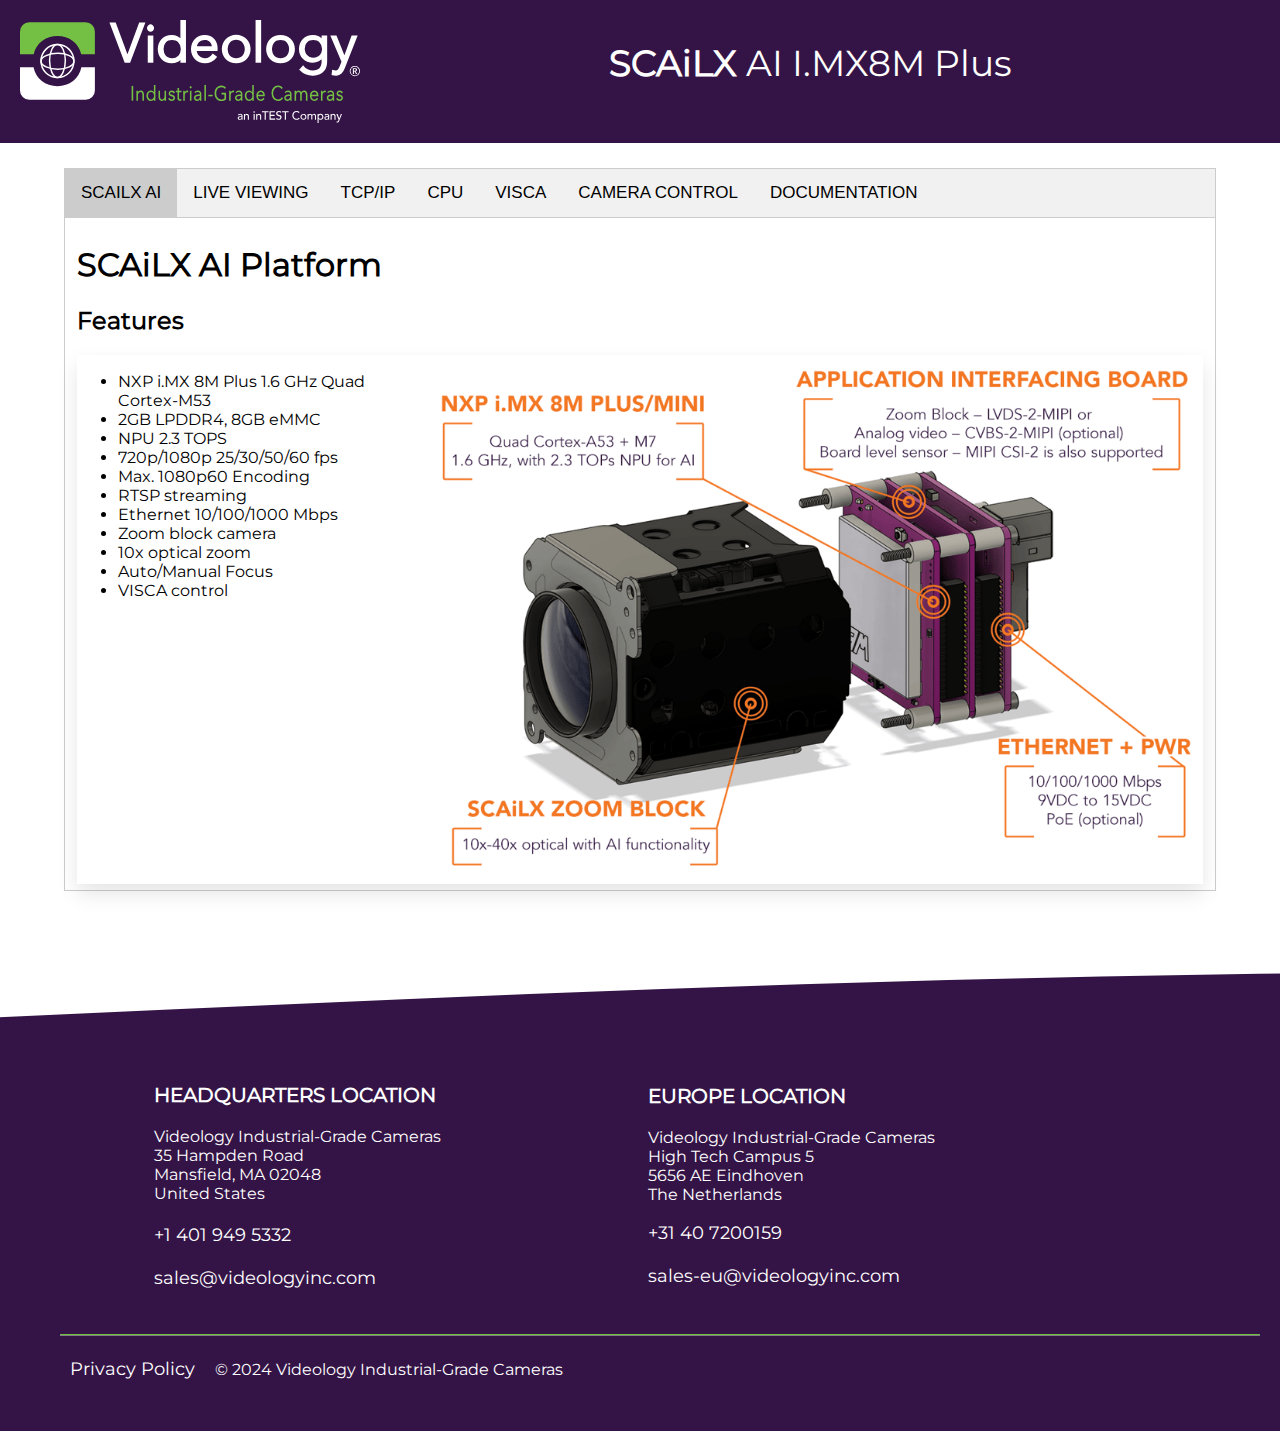
==== commit abd760f2: "web streaming ZB and gs" ====
--- a/index.html
+++ b/index.html
@@ -314,8 +314,8 @@
 
 <!-- <body onload="init_api()"> -->
 
-  <body>
-
+  <body onload="setsrc()">
+    
 	<script>
 	function openTab(evt, tabName) {
 	  var i, tabcontent, tablinks;
@@ -441,8 +441,8 @@
 				x1 = cpu;
 				x2 = temp;
 				x3 = max_temp;
-				console.log(cpu);
-				console.log(temp);
+			//	console.log(cpu);
+			//	console.log(temp);
 				x1[0]["x"] = 101;
 				x2[0]["x"] = 101;
 				x3[0]["x"] = 101;
@@ -464,11 +464,8 @@
 				    graph.data.labels.pop();	
 				}
 
-//				  console.log(graph.data.datasets[0].data)
-//				  console.log(graph.data.datasets[1].data[0]["x"])
-	
 				graph.update();
-				console.log(graph);
+			//	console.log(graph);
 			};
 
 			//**************************************************
@@ -481,8 +478,8 @@
 				console.log('GRAPH TCP/IP');
 				x1 = dat1;
 				x2 = dat2;
-				console.log(x1);
-				console.log(x2);
+			//	console.log(x1);
+			//	console.log(x2);
 				x1[0]["x"] = 101;
 				x2[0]["x"] = 101;
 
@@ -504,17 +501,12 @@
 					graph_tcpip.data.datasets[1].data.push(x2[0]);
 					graph_tcpip.data.labels.push(graph_tcpip.data.datasets[0].data.length);
 
-	 		//		graph_tcpip.data.labels.push(tijd);
 				}
 				if (graph_tcpip.data.labels.length > 100){
 				    graph_tcpip.data.labels.pop();	
 				}
 
-//				console.log(graph_tcpip.data.datasets[0].data)
-//				console.log(graph_tcpip.data.datasets[1].data[0]["x"])
-	
 				graph_tcpip.update();
-				console.log(graph_tcpip);
 			};
 	</script>
 
@@ -569,18 +561,6 @@
 				console.log('> Uptime    : '+obj.uptime+'s')
 				console.log('> CPU freq. : '+obj.cpu_freq+'MHz' )
 
-//				document.getElementById("HOST_NAME").innerHTML = obj.HOST_NAME " '.local';
-/*
-				document.getElementById("IP0").innerHTML = obj.IP;
-				document.getElementById("IP1").innerHTML = obj.IP;
-				document.getElementById("IP2").innerHTML = obj.IP;
-				document.getElementById("IP3").innerHTML = obj.IP;
-				document.getElementById("IP4").innerHTML = obj.IP;
-*/
-
-//				console.log(obj.HOST_NAME)
-//				console.log(obj.IP)
-
 				document.getElementById("CAM_AF").value  = obj.CAM_AF;
 				document.getElementById("CAM_AE").value  = obj.CAM_AE;
 				document.getElementById("CAM_AGC").value = obj.CAM_AGC;
@@ -605,45 +585,22 @@
 
 				document.getElementById("label_CPU_IP_address").innerHTML = "IP address = "+obj.IP;
 				document.getElementById("label_cpu_IP_address").innerHTML = "IP address = "+obj.IP;
-/*
-				if (obj.rtsp0_running == '1'){ document.getElementById("label_rtsp0_running").innerHTML = "Running";} 
-				  else {document.getElementById("label_rtsp0_running").innerHTML = "Not running";}
-				if (obj.rtsp1_running == '1'){ document.getElementById("label_rtsp1_running").innerHTML = "Running";} 
-				  else {document.getElementById("label_rtsp1_running").innerHTML = "Not running";}
-				if (obj.rtsp2_running == '1'){ document.getElementById("label_rtsp2_running").innerHTML = "Running";} 
-				  else {document.getElementById("label_rtsp2_running").innerHTML = "Not running";}
-				if (obj.rtsp3_running == '1'){ document.getElementById("label_rtsp3_running").innerHTML = "Running";} 
-				  else {document.getElementById("label_rtsp3_running").innerHTML = "Not running";}
-				if (obj.rtsp4_running == '1'){ document.getElementById("label_rtsp4_running").innerHTML = "Running";} 
-				  else {document.getElementById("label_rtsp4_running").innerHTML = "Not running";}
-*/
-
-		//		var x = [{x:0, y:0}];
-		//		x[0]["x"] = 101;
-		//		x[0]["y"] = obj.temperature;
+
+				document.getElementById("label_cam0").innerHTML = obj.stream1;
+				
+				if (document.getElementById('myIframe1').src == "http://")
+				{
+					document.getElementById('myIframe1').src = window.location.protocol + "//" + window.location.hostname + ":1984/stream.html?"+ "src="+ obj.stream1 +"&mode=webrtc";
+					console.log(">>>"+document.getElementById('myIframe1').src);
+				}
 
 				var currentdate = new Date();
 				var cur_time = currentdate.getHours() + ":" + currentdate.getMinutes() + ":" + currentdate.getSeconds();
-			//	console.log(cur_time);
 				document.getElementById("tijd").innerHTML = currentdate;
 			
-		//		if (temp_samples.length == 100){
-		//			temp_samples.shift(x[0]);	
-		//		} 
-		//		temp_samples.push(x[0]);					
-					
-		//		if (select_temp == true){				
-		//			update_graph(x, cur_time);
-		//		}
-
 				document.getElementById("label_cpu_freq").innerHTML     = "CPU frequency   = " + obj.cpu_freq    + " MHz";
 				document.getElementById("label_CPU_cpu_freq").innerHTML = "CPU frequency   = " + obj.cpu_freq    + " MHz";
 				document.getElementById("cpu_uptime").innerHTML  = "Uptime = " + uptime;
-			
-			//	console.log('> CPU1 perc.: '+obj.cpu_perc1 + ' %' )
-			//	console.log('> CPU2 perc.: '+obj.cpu_perc2 + ' %' )
-			//	console.log('> CPU3 perc.: '+obj.cpu_perc3 + ' %' )
-			//	console.log('> CPU4 perc.: '+obj.cpu_perc4 + ' %' )
 			
 				document.getElementById("cpu_perc1").value = obj.cpu_perc1;
 				document.getElementById("cpu_perc2").value = obj.cpu_perc2;
@@ -659,35 +616,6 @@
 				document.getElementById("cpu_perc_total").value = Math.floor(cpu_perc_total*100); 
 				document.getElementById("label_cpu_perc_total").innerHTML = "CPU[total]= "+Math.floor(cpu_perc_total*1000)/10+" %"; 
 
-
-		//		var x = [{x:0, y:0}];
-		//		x[0]["x"] = 101;
-		//		x[0]["y"] = Math.floor(cpu_perc_total*1000)/10;
-		//	console.log("CPU graph:"+x[0]["y"]);
-
-		//		if (cpu_load_samples.length == 100){
-		//			cpu_load_samples.shift(x[0]);	
-		//		} 
-		//		cpu_load_samples.push(x[0]);
-					
-			//	console.log(cpu_load_samples.length)
-			//	console.log(cpu_load_samples)
-
-		//		if (select_cpu == true){				
-		//			update_graph(x, cur_time);
-		//		}
-
-
-//				console.log('net_out: '+ obj.net_out);
-//				console.log('net_in: ' + obj.net_in);
-
-		//		if (eth_sent_samples.length == 100){
-		//			eth_sent_samples.shift(x1[0]);	
-		//			eth_sent_samples.shift(x2[0]);	
-		//		} 
-		//		eth_sent_samples.push(x1[0]);					
-		//		eth_sent_samples.push(x2[0]);					
-
 				var xx1 = [{x:0, y:0}];
 				var xx2 = [{x:0, y:0}];
 				var xx3 = [{x:0, y:0}];
@@ -728,25 +656,7 @@
 				document.getElementById("label_CPU_ram_free").innerHTML      = "RAM free = "      + value2human(obj.ram_free);
 				document.getElementById("label_CPU_ram_used").innerHTML      = "RAM used = "      + value2human(obj.ram_used);
 
-			/*	document.getElementById("pb_ram_percent").value = obj.ram_percent; */
-
-			//	console.log('>>> '+value2human(obj.ram_free));
-
-			/*	console.log('>'+obj.cpu_avg1  + ' %' )
-				console.log('>'+obj.cpu_avg10 + ' %' )
-				console.log('>'+obj.cpu_avg15 + ' %' ) 
-			*/
-
-			/*
-				document.getElementById("cpu_avg1").value  = obj.cpu_avg1;
-				document.getElementById("cpu_avg10").value = obj.cpu_avg10;
-				document.getElementById("cpu_avg15").value = obj.cpu_avg15;
-
-				document.getElementById("label_cpu_avg1").innerHTML  = obj.cpu_avg1;
-				document.getElementById("label_cpu_avg10").innerHTML = obj.cpu_avg10;
-				document.getElementById("label_cpu_avg15").innerHTML = obj.cpu_avg15;
-			*/
-				console.log('>'+obj.ram_usage+' MB') 
+				console.log('RAM usage: '+obj.ram_usage+' MB') 
 
 			};
 		}
@@ -762,7 +672,6 @@
 	  <h2 align="center"> <label id="cpu_uptime" for="cpu_uptime"></label> </h2>
 	</div>
 
-
   <div class="main">
 
 
@@ -770,67 +679,13 @@
 
 <div class="tab">
   <button class="tablinks btn active" onclick="openTab(event, 'SCAILX-ZB')" >SCAILX AI</button>
-  <button class="tablinks" onclick="openTab(event, 'AIAPP')"                >AI APPLICATIONS</button>
+  <button class="tablinks" onclick="openTab(event, 'AIAPP')"                >LIVE VIEWING</button>
   <button class="tablinks" onclick="openTab(event, 'TCPIP')"                >TCP/IP</button>
   <button class="tablinks" onclick="openTab(event, 'CPU')"                  >CPU</button>
   <button class="tablinks" onclick="openTab(event, 'VISCA')"                >VISCA</button>
   <button class="tablinks" onclick="openTab(event, 'CAMCTRL')"              >CAMERA CONTROL</button>
   <button class="tablinks" onclick="openTab(event, 'DOCUMENTATION')"        >DOCUMENTATION</button>
 </div>  <!-- Tab links -->
-
-<!--
-	<script>
-
-		//********************************************
-		//
-		//  select TEMPERATURE graph and set legends
-		//
-		//********************************************
-
-		function select_temp_for_graph(){
-			select_temp = true;
-			select_cpu  = false;
-			graph.scales["y-axis-0"].end=100;
-			graph.scales["y-axis-0"].options.scaleLabel.display="true";
-			graph.data.datasets[0].data = temp_samples;
-			graph.data.datasets[0].label = "CPU temperature [\u00B0C]";
-	                graph.data.datasets[0].pointRadius = 1;
-	                graph.data.datasets[0].borderColor = "rgb(255,0,0)";
-			graph.data.datasets[0].pointBackgroundColor = "rgb(255,0,0)";
-			graph.scales["y-axis-0"].options.scaleLabel.labelString = "CPU temperature [\u00B0C]";
-			graph.update();
- 		}
-
-		//***********************************************
-		//
-		//  select CPU TOTAL LOAD graph and set legends
-		//
-		//***********************************************
-
-		function select_cpu_load_for_graph(){
-			select_temp = false;
-			select_cpu  = true;
-			graph.data.datasets[0].data = cpu_load_samples;
-			graph.data.datasets[0].label = "CPU total load [%]";
-	                graph.data.datasets[0].pointRadius = 1;
-	                graph.data.datasets[0].borderColor = "rgb(0,0,255)";
-			graph.data.datasets[0].pointBackgroundColor = "rgb(0,0,255)";
-			graph.scales["y-axis-0"].options.scaleLabel.labelString = "CPU total load [%]";
-			graph.update();
-		}
-
-	</script>
--->
-
-	<!--
-
-	<div class="fp-Video">
-	   <div id="myVideo" class="display"></div>
-	</div>
-	<button id="playBtn">PLAY</button>
-
-	-->
-
 
 <!-- 
 ******************************************************************************************************
@@ -842,6 +697,14 @@
 
 <div id="SCAILX-ZB" class="tabcontent" style="display: block;">
 
+	<script>
+		function setsrc() {
+			console.log(">>>"+document.getElementById('myIframe1').src);
+			document.getElementById('myIframe1').src="http://";
+			console.log(">>>"+document.getElementById('myIframe1').src);
+		}
+	  </script>
+  
 <!-- <div >  -->
 	<article>
 		<h1 align="left">SCAiLX AI Platform</h1>
@@ -887,22 +750,58 @@
 -->
 
 <div id="AIAPP" class="tabcontent">
-
-	  <table border="0" align="center" cellpadding="0" cellspacing="0">
-	     
-		<tbody>
-		<tr>
-			<td width="50%" rowspan="6" align="center" valign="middle" padding-right="10px">
-			<img id="AIpose" src="example-pose.png" >
-		  </td>
-		  <td width="1%">
-		  </td>
-			<td width="50%" rowspan="6" align="center" valign="middle" padding-left="10px">
-			<img id="AIdetect" src="example-detection.png" >
-		  </td>
-		</tr>
-		</tbody>
-	</table>
+	<style>
+		   body { font-family: Arial, sans-serif; }
+		   .container { width: 80%; margin: 0 auto; }
+		   .stream { margin: 20px 0; }
+	   </style> 
+
+	 <table border="0" align="center" cellpadding="0" cellspacing="0">
+
+	   <tbody>
+				<h2>SCAiLX Web Streaming</h1>
+	   <tr>
+		   <td width="50%" rowspan="6" align="center" valign="middle" padding-right="10px">
+		   <div class="container">
+					   <div class="stream" id="stream1"></div>
+					   <iframe id="myIframe1" width="320" height="320" src="" frameborder="1" allowfullscreen></iframe>
+				   </div>
+		   </td>
+		   <!--
+		   <td width="50%" rowspan="6" align="center" valign="middle" padding-right="100px">
+		   <div class="container">
+					   <div class="stream" id="stream1"></div>
+					   <iframe id="myIframe2" width="320" height="320" src="" frameborder="1" allowfullscreen></iframe>
+				   </div>
+			 </td>
+			-->
+	   </tr>
+<tr>
+		   <td width="50%" rowspan="6" align="center" valign="middle" padding-right="10px">
+<label id="label_cam0"></label>
+		   </td>
+		   <!--
+		   <td width="50%" rowspan="6" align="center" valign="middle" padding-right="10px">
+<a>cam1-gs-AR0234_1080p</a>
+		   </td>
+		-->
+</tr>
+	   </tbody>
+<!--	     
+	   <tbody>
+	   <tr>
+		   <td width="50%" rowspan="6" align="center" valign="middle" padding-right="10px">
+		   <img id="AIpose" src="example-pose.png" >
+		 </td>
+		 <td width="1%">
+		 </td>
+		   <td width="50%" rowspan="6" align="center" valign="middle" padding-left="10px">
+		   <img id="AIdetect" src="example-detection.png" >
+		 </td>
+	   </tr>
+	   </tbody>
+-->
+   </table>
 
 </div>  <!-- AIAPP tabcontent -->
 
